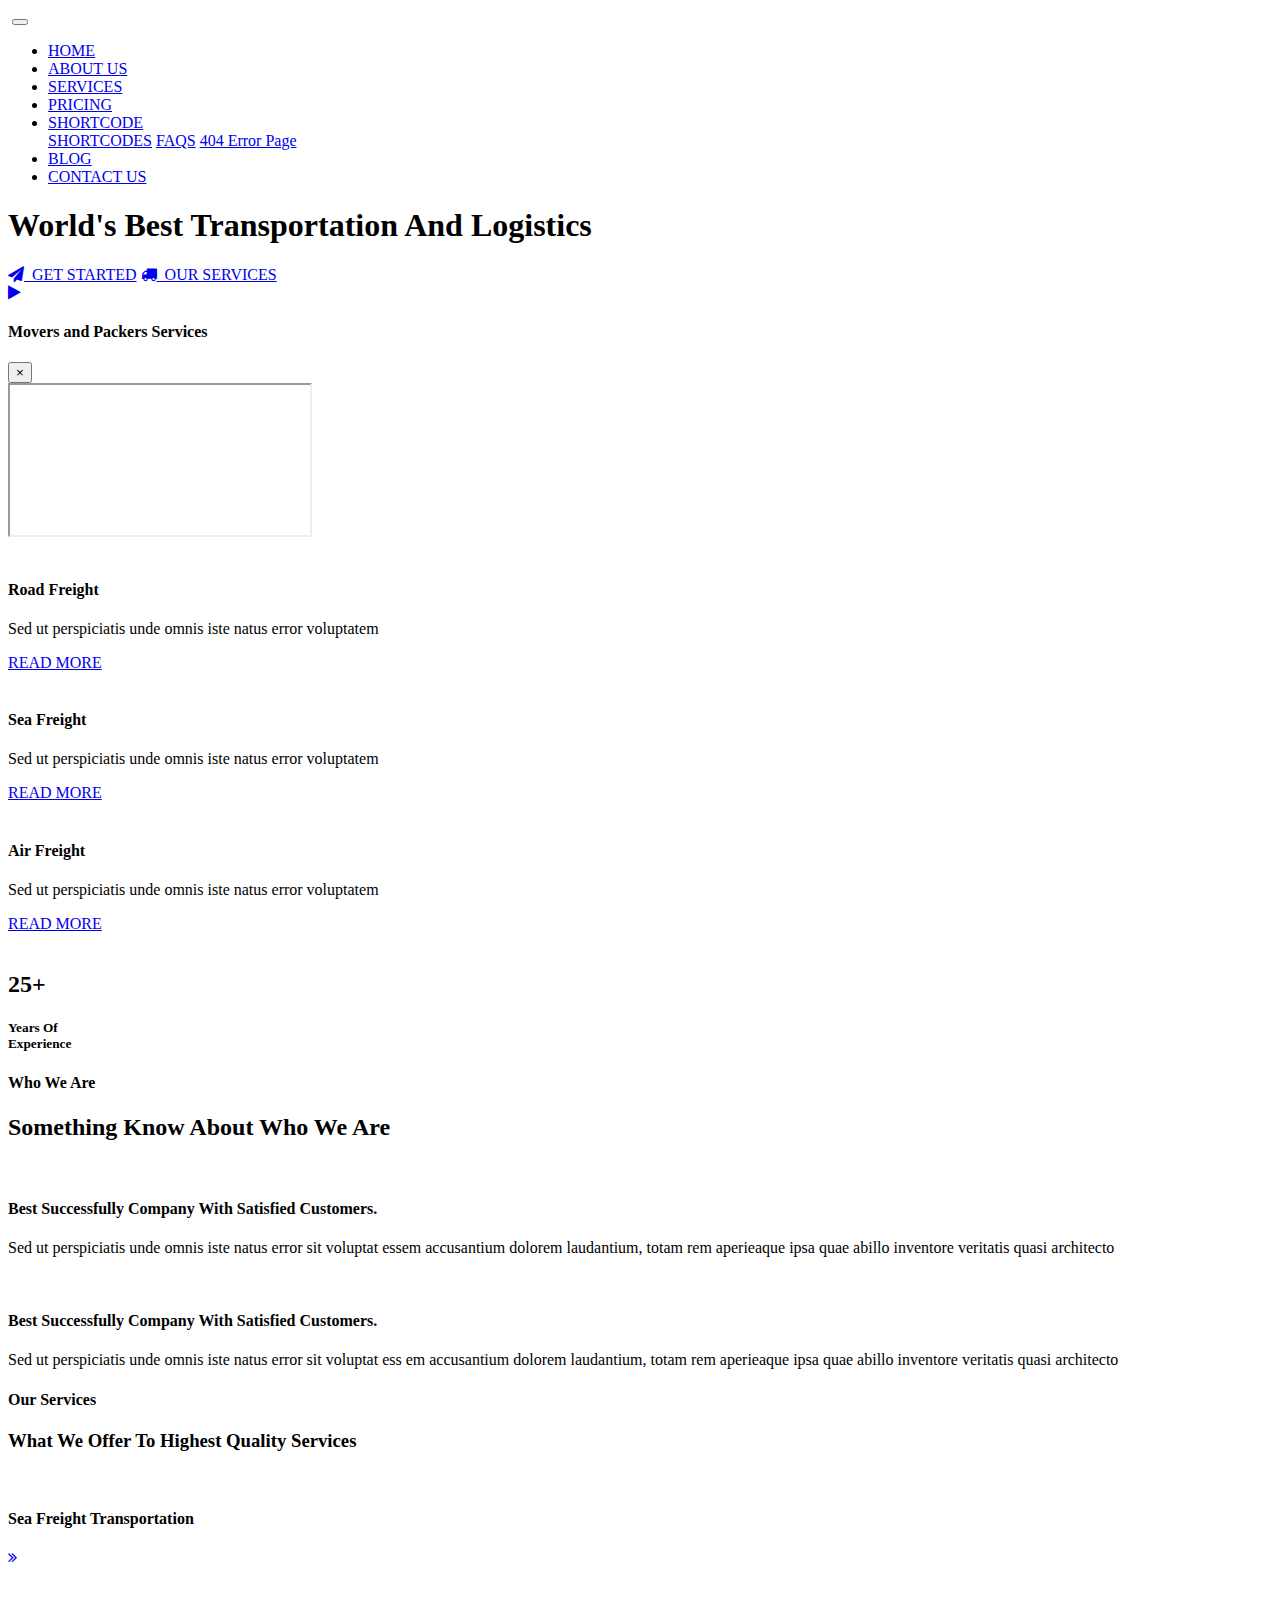
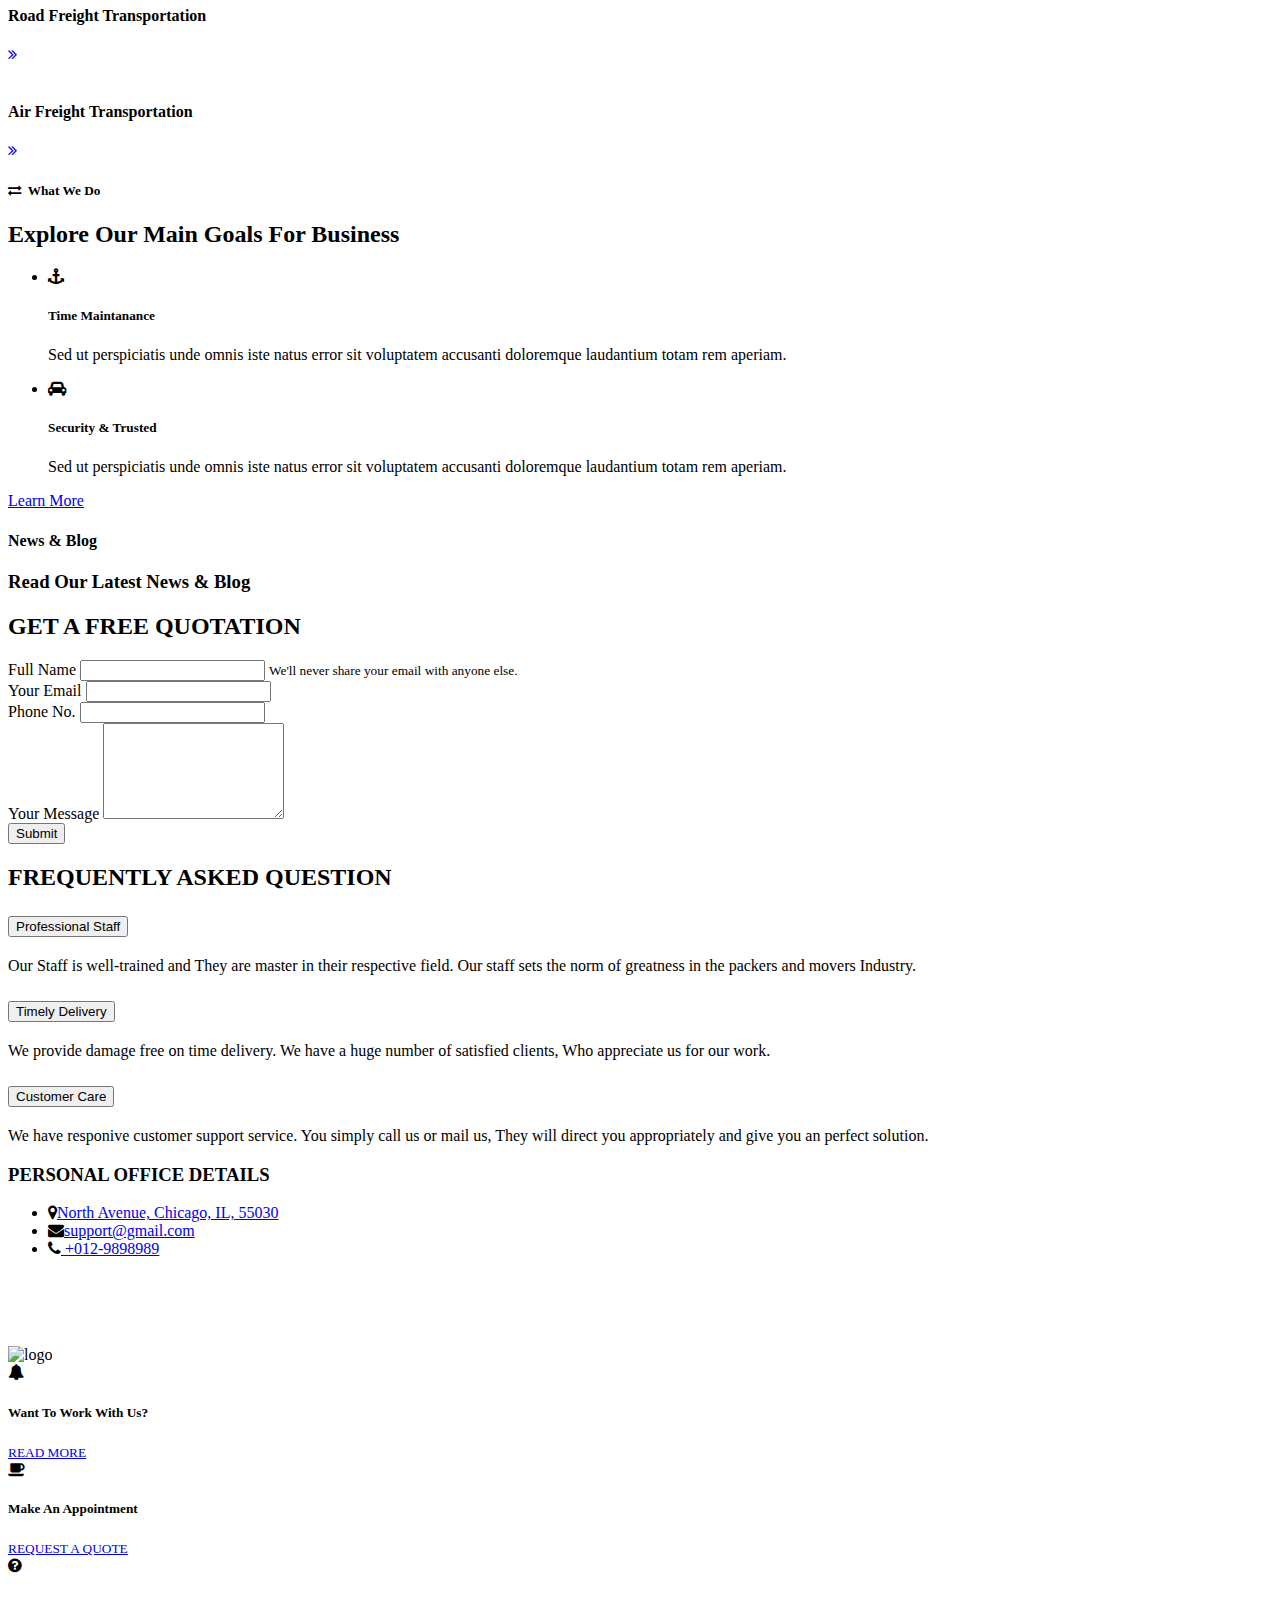
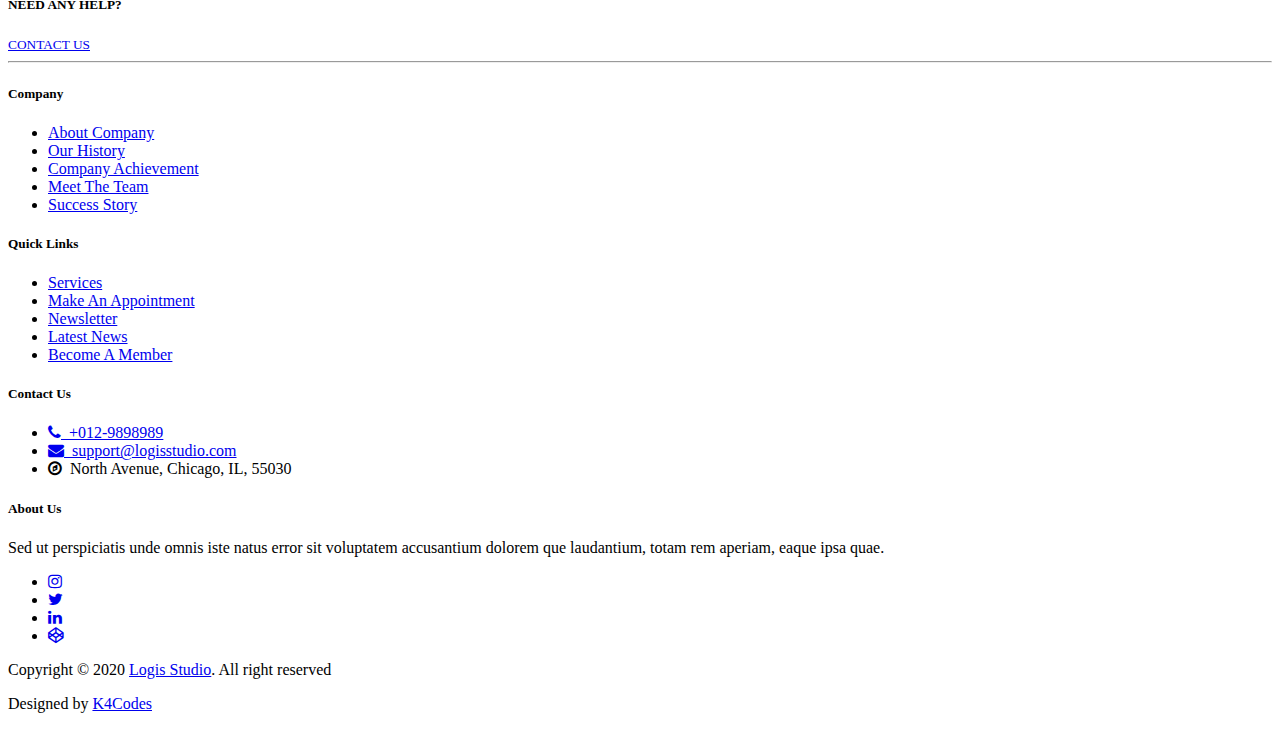
==== index.html @ fae6faa2 "Add files via upload" ====
<!DOCTYPE html>
<html lang="en">

<head>
    <meta charset="UTF-8">
    <meta name="viewport" content="width=device-width, initial-scale=1.0">
    <title>Logistics</title>
    <link rel="stylesheet" href="https://cdnjs.cloudflare.com/ajax/libs/font-awesome/4.7.0/css/font-awesome.min.css">
    <link rel="stylesheet" href="assets/css/bootstrap/bootstrap.min.css">
    <link rel="stylesheet"
        href="https://cdnjs.cloudflare.com/ajax/libs/OwlCarousel2/2.3.4/assets/owl.carousel.min.css" />
    <link rel="stylesheet" href="./assets/css/style.css">
    <link rel="stylesheet" href="./assets/css/media.css">
</head>

<body>
    <!-- header code start here -->
    <header>
        <nav class="navbar navbar-expand-lg navbar-dark pt-2 fixed-top">
            <a class="navbar-brand" href="#"><img src="./assets/images/logo-white.png" class="pt-3" alt=""></a>
            <button class="navbar-toggler collapsed" type="button" data-toggle="collapse"
                data-target="#navbarsExample04" aria-controls="navbarsExample04" aria-expanded="false"
                aria-label="Toggle navigation">
                <span class="navbar-toggler-icon"></span>
            </button>

            <div class="navbar-collapse collapse" id="navbarsExample04">
                <ul class="navbar-nav ml-auto">
                    <li class="nav-item active">
                        <a class="nav-link" href="index.html">HOME <span class="sr-only">(current)</span></a>
                    </li>
                    <li class="nav-item">
                        <a class="nav-link" href="about.html">ABOUT US</a>
                    </li>
                    <li class="nav-item">
                        <a class="nav-link" href="services.html">SERVICES</a>
                    </li>
                    <li class="nav-item">
                        <a class="nav-link" href="pricing.html">PRICING</a>
                    </li>
                    <li class="nav-item dropdown">
                        <a class="nav-link dropdown-toggle" href="#" id="dropdown04" data-toggle="dropdown"
                            aria-haspopup="true" aria-expanded="false">SHORTCODE</a>
                        <div class="dropdown-menu" aria-labelledby="dropdown04">
                            <a class="dropdown-item" href="shortcode.html">SHORTCODES</a>
                            <a class="dropdown-item" href="faqs.html">FAQS</a>
                            <a class="dropdown-item" href="404.html">404 Error Page</a>
                        </div>
                    </li>
                    <li class="nav-item">
                        <a class="nav-link" href="blog.html">BLOG</a>
                    </li>
                    <li class="nav-item">
                        <a class="nav-link" href="contact-us.html">CONTACT US</a>
                    </li>
                </ul>
                <!-- <form class="form-inline my-2 my-md-0 pr-3">
                    <input class="form-control" type="text" placeholder="Search">
                </form> -->
            </div>
        </nav>
    </header>
    <!-- header code ends here -->

    <!-- main code start here -->
    <main>
        <!-- banner section start here -->
        <section class="banner">
            <div id="overlay">
                <div class="container">
                    <div class="row">
                        <div class="col-xl-8 col-lg-8 col-md-12">
                            <h1 class="display-2">World's Best Transportation And Logistics</h1>
                            <div class="buttons">
                                <a href="#" class="get_btn f2"><i class="fa fa-paper-plane"></i>&nbsp;&nbsp;GET
                                    STARTED</a>
                                <a href="#" class="get_btn f2"><i class="fa fa-truck"></i>&nbsp;&nbsp;OUR SERVICES</a>
                            </div>
                        </div>
                        <div class="col-xl-4 col-lg-4 col-md-12">
                            <div class="video_btn">
                                <a class="popup-video play-btn-style" data-toggle="modal" data-target="#exampleModal"
                                    href="#"><i class="fa fa-play"></i>
                                </a>
                            </div>
                            <!-- Modal -->
                            <div class="modal fade" id="exampleModal" tabindex="-1" aria-labelledby="exampleModalLabel"
                                aria-hidden="true">
                                <div class="modal-dialog">
                                    <div class="modal-content">
                                        <div class="modal-header">
                                            <h4 class="modal-title ml-auto" id="exampleModalLabel">Movers and Packers
                                                Services</h4>
                                            <button type="button" class="close" data-dismiss="modal" aria-label="Close">
                                                <span aria-hidden="true">&times;</span>
                                            </button>
                                        </div>
                                        <div class="modal-body">
                                            <div class="embed-responsive embed-responsive-16by9">
                                                <iframe class="embed-responsive-item"
                                                    src="https://www.youtube.com/embed/x9pLozANvl0?rel=0"
                                                    allowfullscreen></iframe>
                                            </div>
                                        </div>
                                    </div>
                                </div>
                            </div>
                        </div>
                    </div>
                </div>
                <div class="container banner_inner">
                    <div class="row">
                        <div class="col-xl-4 col-lg-4 col-md-6">
                            <div class="custom">
                                <div class="p-3">
                                    <img src="./assets/images/001.png" alt="">
                                </div>
                                <div class="p-3">
                                    <h4 class="s_color f4">Road Freight</h4>
                                    <p class="s_color f3">Sed ut perspiciatis unde omnis iste natus error
                                        voluptatem</p>
                                    <a href="#" class="s_color">READ MORE</a>
                                </div>
                            </div>
                        </div>
                        <div class="col-xl-4 col-lg-4 col-md-6">
                            <div class="custom">
                                <div class="p-3">
                                    <img src="./assets/images/002.png" alt="">
                                </div>
                                <div class="p-3">
                                    <h4 class="s_color f4">Sea Freight</h4>
                                    <p class="s_color f3">Sed ut perspiciatis unde omnis iste natus error
                                        voluptatem</p>
                                    <a href="#" class="s_color">READ MORE</a>
                                </div>
                            </div>
                        </div>
                        <div class="col-xl-4 col-lg-4 col-md-6">
                            <div class="custom">
                                <div class="p-3">
                                    <img src="./assets/images/003.png" alt="">
                                </div>
                                <div class="p-3">
                                    <h4 class="s_color f4">Air Freight</h4>
                                    <p class="s_color f3">Sed ut perspiciatis unde omnis iste natus error
                                        voluptatem</p>
                                    <a href="#" class="s_color">READ MORE</a>
                                </div>
                            </div>
                        </div>
                    </div>
                </div>
            </div>
        </section>
        <!-- banner section ends here -->
        <!-- who are we start here -->
        <section class="about">
            <div class="container pt-5 pb-5">
                <div class="row">
                    <div class="col-xl-6 col-lg-6 col-md-12 position-relative">
                        <div class="about_one">
                            <img src="./assets/images/02.jpg" class="img-fluid rounded" alt="">
                        </div>
                        <div class="about_two">
                            <div class="d-flex">
                                <div class="p-1">
                                    <h2 class="f2 display-4">25+</h2>
                                </div>
                                <div class="p-2">
                                    <h5>Years Of <br> Experience</h5>
                                </div>
                            </div>
                        </div>
                    </div>
                    <div class="col-xl-6 col-lg-6 col-md-12">
                        <div class="about_title">
                            <h4 class="p_color">Who We Are</h4>
                            <h2 class="s_color display-4 pt-3">Something Know About Who We Are</h2>
                        </div>
                        <div class="icon_box">
                            <div class="icon_inner d-flex">
                                <div class="icon pr-3 mr-1">
                                    <img src="./assets/images/icon-01.png" alt="">
                                </div>
                                <div class="icon_text s_color">
                                    <h4>Best Successfully Company With Satisfied Customers.</h4>
                                    <p class="s_color f3">Sed ut perspiciatis unde omnis iste natus error sit
                                        voluptat
                                        essem accusantium dolorem laudantium, totam rem aperieaque ipsa quae abillo
                                        inventore veritatis quasi architecto</p>
                                </div>
                            </div>
                        </div>
                        <div class="icon_box">
                            <div class="icon_inner d-flex">
                                <div class="icon pr-3 mr-1">
                                    <img src="./assets/images/icon-02.png" alt="">
                                </div>
                                <div class="icon_text s_color">
                                    <h4>Best Successfully Company With Satisfied Customers.</h4>
                                    <p class="s_color f3">Sed ut perspiciatis unde omnis iste natus error sit
                                        voluptat
                                        ess
                                        em accusantium dolorem laudantium, totam rem aperieaque ipsa quae abillo
                                        inventore veritatis quasi architecto</p>
                                </div>
                            </div>
                        </div>
                    </div>
                </div>
            </div>
        </section>
        <!-- who are we ends here -->
        <!-- services start here -->
        <section class="service">
            <div class="container">
                <div class="row">
                    <div class="col-md-12 text-center">
                        <h4 class="p_color">Our Services</h4>
                        <h3 class="display-4 s_color">What We Offer To Highest Quality Services</h3>
                    </div>
                </div>
                <div class="row">
                    <div class="col-xl-4 col-lg-4 col-md-12">
                        <div class="services">
                            <div class="service_image">
                                <img src="assets/images/BANNERS/water-freight.jpg" class="img-fluid" alt="">
                            </div>
                            <div class="service_content">
                                <div class="service_heading position-relative">
                                    <h4>Sea Freight Transportation</h4>
                                </div>
                                <div class="service_icon">
                                    <a href="#"><i class="fa fa-angle-double-right"></i></a>
                                </div>
                            </div>
                        </div>
                    </div>
                    <div class="col-xl-4 col-lg-4 col-md-12">
                        <div class="services">
                            <div class="service_image">
                                <img src="assets/images/BANNERS/road-freight.jpg" class="img-fluid" alt="">
                            </div>
                            <div class="service_content">
                                <div class="service_heading position-relative">
                                    <h4>Road Freight Transportation</h4>
                                </div>
                                <div class="service_icon">
                                    <a href="#"><i class="fa fa-angle-double-right"></i></a>
                                </div>
                            </div>
                        </div>
                    </div>
                    <div class="col-xl-4 col-lg-4 col-md-12">
                        <div class="services">
                            <div class="service_image">
                                <img src="assets/images/BANNERS/air-freight.jpg" class="img-fluid" alt="">
                            </div>
                            <div class="service_content">
                                <div class="service_heading position-relative">
                                    <h4>Air Freight Transportation</h4>
                                </div>
                                <div class="service_icon">
                                    <a href="#"><i class="fa fa-angle-double-right"></i></a>
                                </div>
                            </div>
                        </div>
                    </div>
                </div>
            </div>
        </section>
        <!-- services ends here -->
        <!-- features start here -->
        <section class="features">
            <div class="feature_img"></div>
            <div class="container-fluid">
                <div class="row">
                    <div class="col-xl-6 offset-xl-6 col-lg-6 offset-lg-6">
                        <div class="feature_content">
                            <div class="feature_details">
                                <h5 class="f4"><i class="fa fa-exchange"></i>&nbsp;&nbsp;What We Do</h5>
                                <h2 class="display-4">Explore Our Main Goals For Business</h2>
                            </div>
                            <div class="feature_details_list">
                                <ul>
                                    <li>
                                        <div class="feature_icon_content d-flex">
                                            <div class="feature_icon">
                                                <i class="fa fa-anchor"></i>
                                            </div>
                                            <div class="feature_inner_content">
                                                <h5 class="f4">Time Maintanance</h5>
                                                <p class="f3">Sed ut perspiciatis unde omnis iste natus error sit
                                                    voluptatem accusanti doloremque laudantium totam rem aperiam.
                                                </p>
                                            </div>
                                        </div>
                                    </li>
                                    <li>
                                        <div class="feature_icon_content d-flex">
                                            <div class="feature_icon">
                                                <i class="fa fa-car"></i>
                                            </div>
                                            <div class="feature_inner_content">
                                                <h5 class="f4">Security & Trusted</h5>
                                                <p class="f3">Sed ut perspiciatis unde omnis iste natus error sit
                                                    voluptatem accusanti doloremque laudantium totam rem aperiam.
                                                </p>
                                            </div>
                                        </div>
                                    </li>
                                </ul>
                            </div>
                            <div class="feature_btn">
                                <a href="#" class="btn feature_learn f4">Learn More</a>
                            </div>
                        </div>
                    </div>
                </div>
            </div>
        </section>
        <!-- features ends here -->
        <!-- news & blog start here -->
        <section class="news">
            <div class="container pt-5 pb-5">
                <div class="row">
                    <div class="col-md-12 text-center">
                        <h4 class="p_color">News & Blog</h4>
                        <h3 class="display-4 s_color">Read Our Latest News & Blog</h3>
                    </div>
                </div>
            </div>
            <div class="container">
                <div class="row">
                    <div class="col-md-12">
                        <div id="news-slider" class="owl-carousel">
                            <div class="post-slide">
                                <div class="post-img">
                                    <img src="assets/images/BANNERS/blog-1.jpg" alt="">
                                    <a href="blog-content.html" class="over-layer"><i class="fa fa-link"></i></a>
                                </div>
                                <div class="post-content">
                                    <h3 class="post-title">
                                        <a href="blog-content.html">Lorem ipsum dolor sit amet.</a>
                                    </h3>
                                    <p class="post-description">Lorem ipsum dolor sit amet, consectetur adipisicing
                                        elit. Aperiam consectetur cumque dolorum, ex incidunt ipsa laudantium
                                        necessitatibus neque quae tempora......</p>
                                    <span class="post-date"><i class="fa fa-clock-o"></i>Jan 01, 2020</span>
                                    <a href="blog-content.html" class="read-more">read more</a>
                                </div>
                            </div>

                            <div class="post-slide">
                                <div class="post-img">
                                    <img src="assets/images/BANNERS/blogs-images.jpg" alt="">
                                    <a href="blog-content.html" class="over-layer"><i class="fa fa-link"></i></a>
                                </div>
                                <div class="post-content">
                                    <h3 class="post-title">
                                        <a href="blog-content.html">Lorem ipsum dolor sit amet.</a>
                                    </h3>
                                    <p class="post-description">Lorem ipsum dolor sit amet, consectetur adipisicing
                                        elit. Aperiam consectetur cumque dolorum, ex incidunt ipsa laudantium
                                        necessitatibus neque quae tempora......</p>
                                    <span class="post-date"><i class="fa fa-clock-o"></i>Jan 01, 2020</span>
                                    <a href="blog-content.html" class="read-more">read more</a>
                                </div>
                            </div>

                            <div class="post-slide">
                                <div class="post-img">
                                    <img src="assets/images/BANNERS/blog-3.jpg" alt="">
                                    <a href="blog-content.html" class="over-layer"><i class="fa fa-link"></i></a>
                                </div>
                                <div class="post-content">
                                    <h3 class="post-title">
                                        <a href="blog-content.html">Lorem ipsum dolor sit amet.</a>
                                    </h3>
                                    <p class="post-description">Lorem ipsum dolor sit amet, consectetur adipisicing
                                        elit. Aperiam consectetur cumque dolorum, ex incidunt ipsa laudantium
                                        necessitatibus neque quae tempora......</p>
                                    <span class="post-date"><i class="fa fa-clock-o"></i>Jan 01, 2020</span>
                                    <a href="blog-content.html" class="read-more">read more</a>
                                </div>
                            </div>

                            <div class="post-slide">
                                <div class="post-img">
                                    <img src="assets/images/BANNERS/blog-1.jpg" alt="">
                                    <a href="blog-content.html" class="over-layer"><i class="fa fa-link"></i></a>
                                </div>
                                <div class="post-content">
                                    <h3 class="post-title">
                                        <a href="blog-content.html">Lorem ipsum dolor sit amet.</a>
                                    </h3>
                                    <p class="post-description">Lorem ipsum dolor sit amet, consectetur adipisicing
                                        elit. Aperiam consectetur cumque dolorum, ex incidunt ipsa laudantium
                                        necessitatibus neque quae tempora......</p>
                                    <span class="post-date"><i class="fa fa-clock-o"></i>Jan 01, 2020</span>
                                    <a href="blog-content.html" class="read-more">read more</a>
                                </div>
                            </div>

                            <div class="post-slide">
                                <div class="post-img">
                                    <img src="assets/images/BANNERS/blogs-images.jpg" alt="">
                                    <a href="blog-content.html" class="over-layer"><i class="fa fa-link"></i></a>
                                </div>
                                <div class="post-content">
                                    <h3 class="post-title">
                                        <a href="blog-content.html">Lorem ipsum dolor sit amet.</a>
                                    </h3>
                                    <p class="post-description">Lorem ipsum dolor sit amet, consectetur adipisicing
                                        elit. Aperiam consectetur cumque dolorum, ex incidunt ipsa laudantium
                                        necessitatibus neque quae tempora......</p>
                                    <span class="post-date"><i class="fa fa-clock-o"></i>Jan 01, 2020</span>
                                    <a href="blog-content.html" class="read-more">read more</a>
                                </div>
                            </div>

                            <div class="post-slide">
                                <div class="post-img">
                                    <img src="assets/images/BANNERS/blog-3.jpg" alt="">
                                    <a href="blog-content.html" class="over-layer"><i class="fa fa-link"></i></a>
                                </div>
                                <div class="post-content">
                                    <h3 class="post-title">
                                        <a href="blog-content.html">Lorem ipsum dolor sit amet.</a>
                                    </h3>
                                    <p class="post-description">Lorem ipsum dolor sit amet, consectetur adipisicing
                                        elit. Aperiam consectetur cumque dolorum, ex incidunt ipsa laudantium
                                        necessitatibus neque quae tempora......</p>
                                    <span class="post-date"><i class="fa fa-clock-o"></i>Jan 01, 2020</span>
                                    <a href="blog-content.html" class="read-more">read more</a>
                                </div>
                            </div>
                        </div>
                    </div>
                </div>
            </div>
        </section>
        <!-- news & blog ends here -->
        <!-- form&faqs code start here -->
        <section class="form-faq bg-light">
            <div class="container">
                <div class="row">
                    <div class="col-xl-6 col-lg-6 col-md-12">
                        <h2 class="f4 s_color pb-4">GET A FREE QUOTATION</h2>
                        <div class="contact-form">
                            <form>
                                <div class="form-group">
                                    <label for="exampleInputEmail1 s_color">Full Name</label>
                                    <input type="text" class="form-control" id="exampleInputEmail1"
                                        aria-describedby="emailHelp">
                                    <small id="emailHelp" class="form-text text-muted">We'll never share your email with
                                        anyone else.</small>
                                </div>
                                <div class="form-group">
                                    <label for="exampleInputEmail1 s_color">Your Email</label>
                                    <input type="email" class="form-control" id="exampleInputEmail1"
                                        aria-describedby="emailHelp">
                                </div>
                                <div class="form-group">
                                    <label for="exampleInputPassword1">Phone No.</label>
                                    <input type="password" class="form-control" id="exampleInputPassword1">
                                </div>
                                <!-- <div class="form-group">
                                    <label for="exampleInputPassword1">Shifting From</label>
                                    <input type="password" class="form-control" id="exampleInputPassword1">
                                </div>
                                <div class="form-group">
                                    <label for="exampleInputPassword1">Shifting To</label>
                                    <input type="password" class="form-control" id="exampleInputPassword1">
                                </div> -->
                                <div class="form-group">
                                    <label for="exampleInputPassword1">Your Message</label>
                                    <textarea class="form-control" id="exampleFormControlTextarea1" rows="6"></textarea>
                                </div>
                                <button type="submit" class="btn bg_primary text-white">Submit</button>
                            </form>
                        </div>
                    </div>
                    <div class="col-xl-6 col-lg-6 col-md-12">
                        <h2 class="f4 s_color pb-4 m-faq">FREQUENTLY ASKED QUESTION</h2>
                        <div class="accordion" id="accordionExample">
                            <div class="card">
                                <div class="card-header bg_primary" id="headingOne">
                                    <h2 class="mb-0">
                                        <button class="btn btn-block text-left text-white" type="button"
                                            data-toggle="collapse" data-target="#collapseOne" aria-expanded="true"
                                            aria-controls="collapseOne">
                                            Professional Staff
                                        </button>
                                    </h2>
                                </div>

                                <div id="collapseOne" class="collapse show" aria-labelledby="headingOne"
                                    data-parent="#accordionExample">
                                    <div class="card-body">
                                        <p class="s_color f3">Our Staff is well-trained and They are master in their
                                            respective field. Our staff sets the norm of greatness in the packers and
                                            movers Industry.
                                        </p>
                                    </div>
                                </div>
                            </div>
                            <div class="card">
                                <div class="card-header bg_primary" id="headingTwo">
                                    <h2 class="mb-0">
                                        <button class="btn text-white btn-block text-left collapsed" type="button"
                                            data-toggle="collapse" data-target="#collapseTwo" aria-expanded="false"
                                            aria-controls="collapseTwo">
                                            Timely Delivery
                                        </button>
                                    </h2>
                                </div>
                                <div id="collapseTwo" class="collapse" aria-labelledby="headingTwo"
                                    data-parent="#accordionExample">
                                    <div class="card-body">
                                        <p class="s_color f3">We provide damage free on time delivery. We have a huge
                                            number of satisfied clients, Who appreciate us for our work.
                                        </p>
                                    </div>
                                </div>
                            </div>
                            <div class="card">
                                <div class="card-header bg_primary" id="headingThree">
                                    <h2 class="mb-0">
                                        <button class="btn text-white btn-block text-left collapsed" type="button"
                                            data-toggle="collapse" data-target="#collapseThree" aria-expanded="false"
                                            aria-controls="collapseThree">
                                            Customer Care
                                        </button>
                                    </h2>
                                </div>
                                <div id="collapseThree" class="collapse" aria-labelledby="headingThree"
                                    data-parent="#accordionExample">
                                    <div class="card-body">
                                        <p class="s_color f3">We have responive customer support service. You simply
                                            call
                                            us or mail us, They will direct you appropriately and give you an perfect
                                            solution.
                                        </p>
                                    </div>
                                </div>
                            </div>
                        </div>
                        <div class="contact_details">
                            <h3 class="f4 s_color">PERSONAL OFFICE DETAILS</h3>
                            <ul class="touch f3">
                                <li><span class="fa fa-map-marker"></span><a href="#" class="p_color">North Avenue,
                                        Chicago, IL, 55030</a></li>
                                <li><span class="fa fa-envelope"></span><a href="#"
                                        class="p_color">support@gmail.com</a>
                                </li>
                                <li><span class="fa fa-phone"></span><a href="#" class="p_color">
                                        +012-9898989</a></li>
                            </ul>
                        </div>
                    </div>

                </div>
            </div>
        </section>
        <!-- form&faqs code ends here -->
        <!-- sponser code start here -->
        <section class="sponser">
            <div class="container">
                <div class="row text-center m-img">
                    <div class="col-xl-3 col-lg-3 col-md-6">
                        <img src="./assets/images/sponser/client-1.png" alt="">
                    </div>
                    <div class="col-xl-3 col-lg-3 col-md-6">
                        <img src="./assets/images/sponser/client-2.png" alt="">
                    </div>
                    <div class="col-xl-3 col-lg-3 col-md-6">
                        <img src="./assets/images/sponser/client-3.png" alt="">
                    </div>
                    <div class="col-xl-3 col-lg-3 col-md-6">
                        <img src="./assets/images/sponser/client-5.png" alt="">
                    </div>
                </div>
            </div>
        </section>
        <!-- sponser code ends here -->
    </main>
    <!-- main code ends here -->

    <!-- footer code start here -->
    <footer class="pt-5">
        <div class="container">
            <div class="row text-center pt-4 pb-4">
                <div class="col-md-3">
                    <div class="logo">
                        <img src="./assets/images/logo-white.png" class="img-fluid" alt="logo">
                    </div>
                </div>
                <div class="col-md-3 text-left">
                    <div class="want_work">
                        <i class="fa fa-bell"></i>
                        <h5>Want To Work With Us?</h5>
                        <a href="#"><small>READ MORE</small></a>
                    </div>
                </div>
                <div class="col-md-3 text-left">
                    <div class="meeting">
                        <i class="fa fa-coffee"></i>
                        <h5>Make An Appointment</h5>
                        <a href="#"><small>REQUEST A QUOTE</small></a>
                    </div>
                </div>
                <div class="col-md-3 text-left">
                    <div class="request">
                        <i class="fa fa-question-circle"></i>
                        <h5>NEED ANY HELP?</h5>
                        <a href="#"><small>CONTACT US</small></a>
                    </div>
                </div>
            </div>
        </div>
        <div class="container">
            <div class="row">
                <div class="col-md-12">
                    <hr class="bg-white">
                </div>
            </div>
        </div>
        <div class="container p-5">
            <div class="row">
                <div class="col-xl-3 col-lg-3 col-md-6">
                    <div class="footer_title">
                        <h5>Company</h5>
                    </div>
                    <div class="list">
                        <ul>
                            <li><a href="about.html">About Company</a></li>
                            <li><a href="about.html">Our History</a></li>
                            <li><a href="services.html">Company Achievement</a></li>
                            <li><a href="services.html">Meet The Team</a></li>
                            <li><a href="contact-us.html">Success Story</a></li>
                        </ul>
                    </div>
                </div>
                <div class="col-xl-3 col-lg-3 col-md-6">
                    <div class="footer_title">
                        <h5>Quick Links</h5>
                    </div>
                    <div class="list">
                        <ul>
                            <li><a href="services.html">Services</a></li>
                            <li><a href="contact-us.html">Make An Appointment</a></li>
                            <li><a href="contact-us.html">Newsletter</a></li>
                            <li><a href="blog.html">Latest News</a></li>
                            <li><a href="contact-us.html">Become A Member</a></li>
                        </ul>
                    </div>
                </div>
                <div class="col-xl-3 col-lg-3 col-md-6">
                    <div class="footer_title">
                        <h5>Contact Us</h5>
                    </div>
                    <div class="list">
                        <ul>
                            <li><a href="tel:+012-9898989"><i class="fa fa-phone"></i>&nbsp;&nbsp;+012-9898989</a></li>
                            <li><a href="mailto:support@logisstudio.com"><i
                                        class="fa fa-envelope"></i>&nbsp;&nbsp;support@logisstudio.com</a></li>
                            <li><i class="fa fa-compass"></i>&nbsp;&nbsp;North Avenue,
                                Chicago, IL, 55030</li>
                        </ul>
                    </div>
                </div>
                <div class="col-xl-3 col-lg-3 col-md-6">
                    <div class="footer_title">
                        <h5>About Us</h5>
                    </div>
                    <div class="list">
                        <p>Sed ut perspiciatis unde omnis iste natus error sit voluptatem accusantium dolorem que
                            laudantium, totam rem aperiam, eaque ipsa quae.</p>
                    </div>
                    <div class="social-container">
                        <ul class="social-icons">
                            <li><a href="#"><i class="fa fa-instagram"></i></a></li>
                            <li><a href="#"><i class="fa fa-twitter"></i></a></li>
                            <li><a href="#"><i class="fa fa-linkedin"></i></a></li>
                            <li><a href="#"><i class="fa fa-codepen"></i></a></li>
                        </ul>
                    </div>
                </div>
            </div>
        </div>
        <div class="container pt-2 bg_primary">
            <div class="row">
                <div class="col-md-12 text-center">
                    <div class="copyright">
                        <p>Copyright &copy; 2020 <a href="#">Logis Studio</a>. All right reserved</p>
                        <p class="pl-3">Designed by <a href="https://k4codes.com/">K4Codes</a></p>
                    </div>
                </div>
            </div>
        </div>
    </footer>
    <!-- footer code start here -->

    <!-- custom javascript code here -->
    <script src="assets/js/bootstrap/bootstrap.min.js"></script>
    <script src="assets/js/bootstrap/jquery-3.0.0.min.js"></script>
    <script src="assets/js/bootstrap/popper.min.js"></script>
    <script src="assets/js/bootstrap/bootstrap.bundle.js"></script>
    <script src="https://cdnjs.cloudflare.com/ajax/libs/OwlCarousel2/2.3.4/owl.carousel.min.js"></script>
    <script src="assets/js/app.js"></script>
</body>

</html>
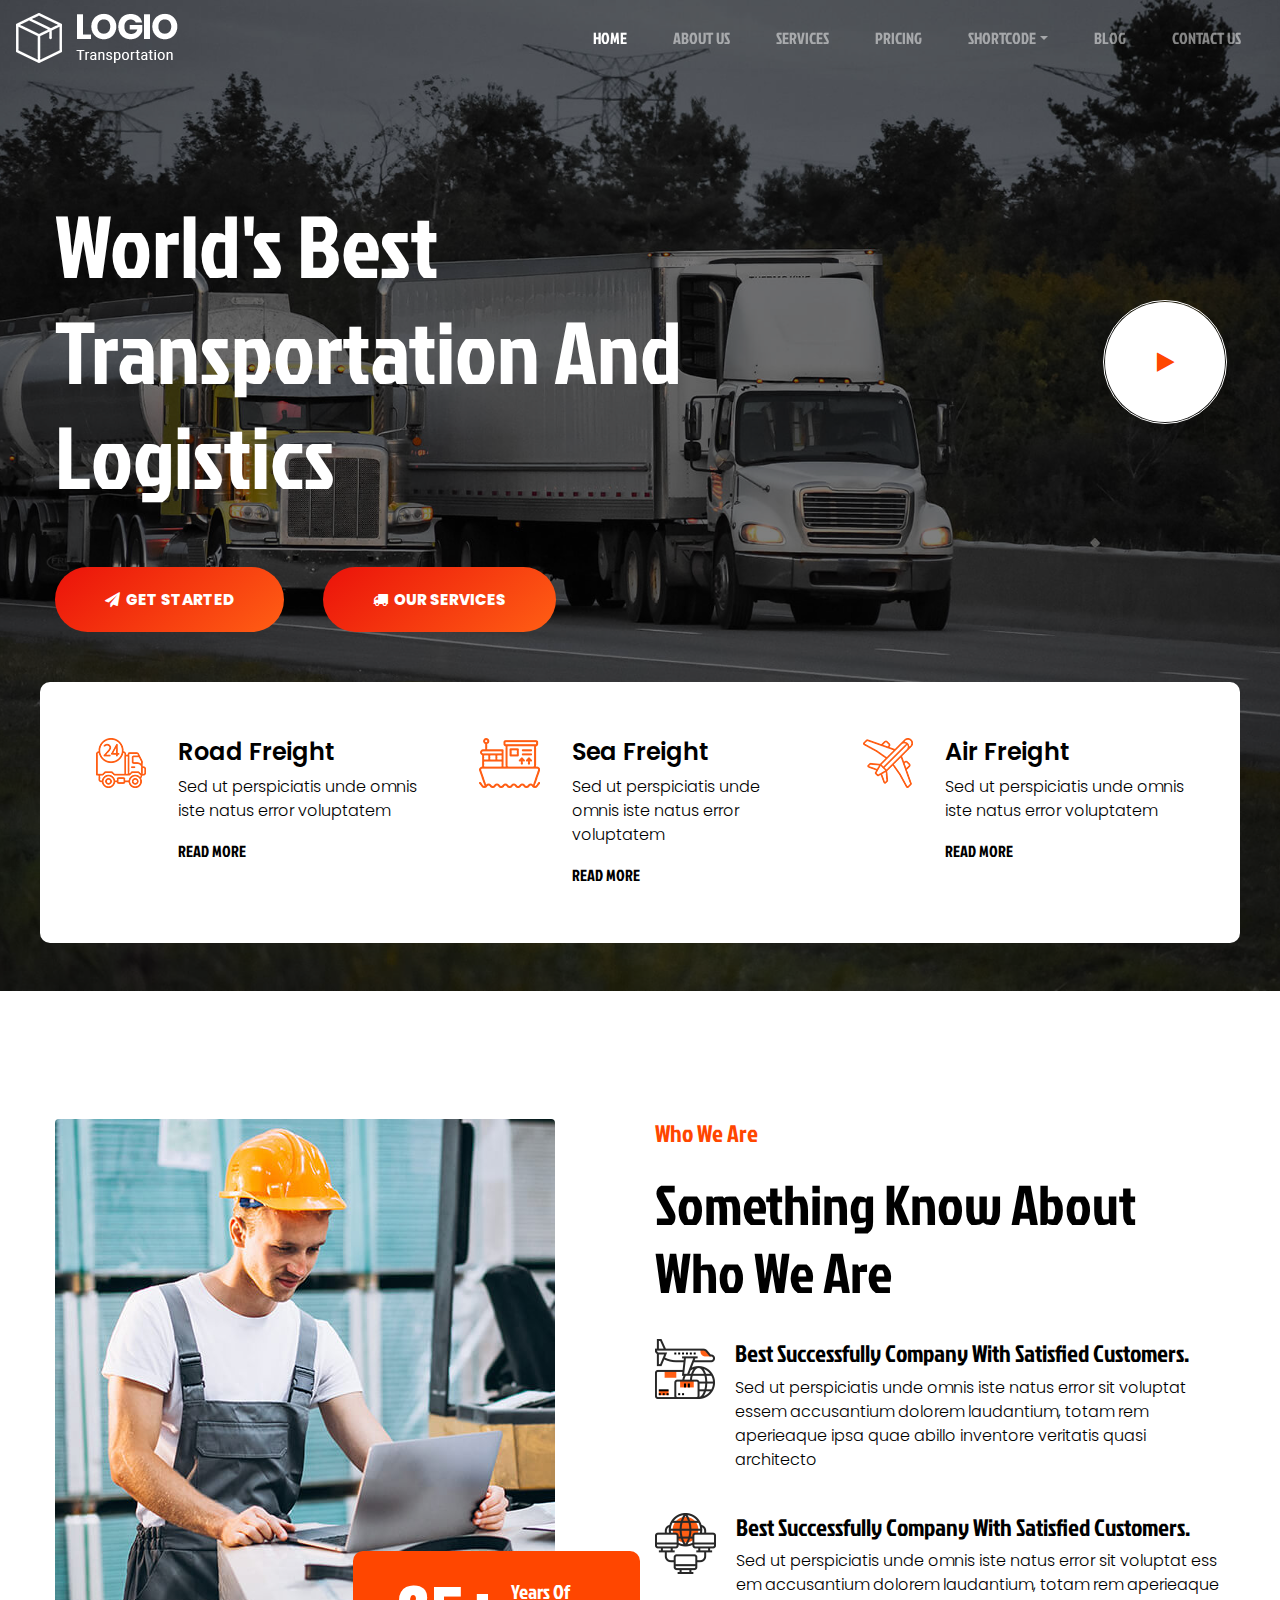
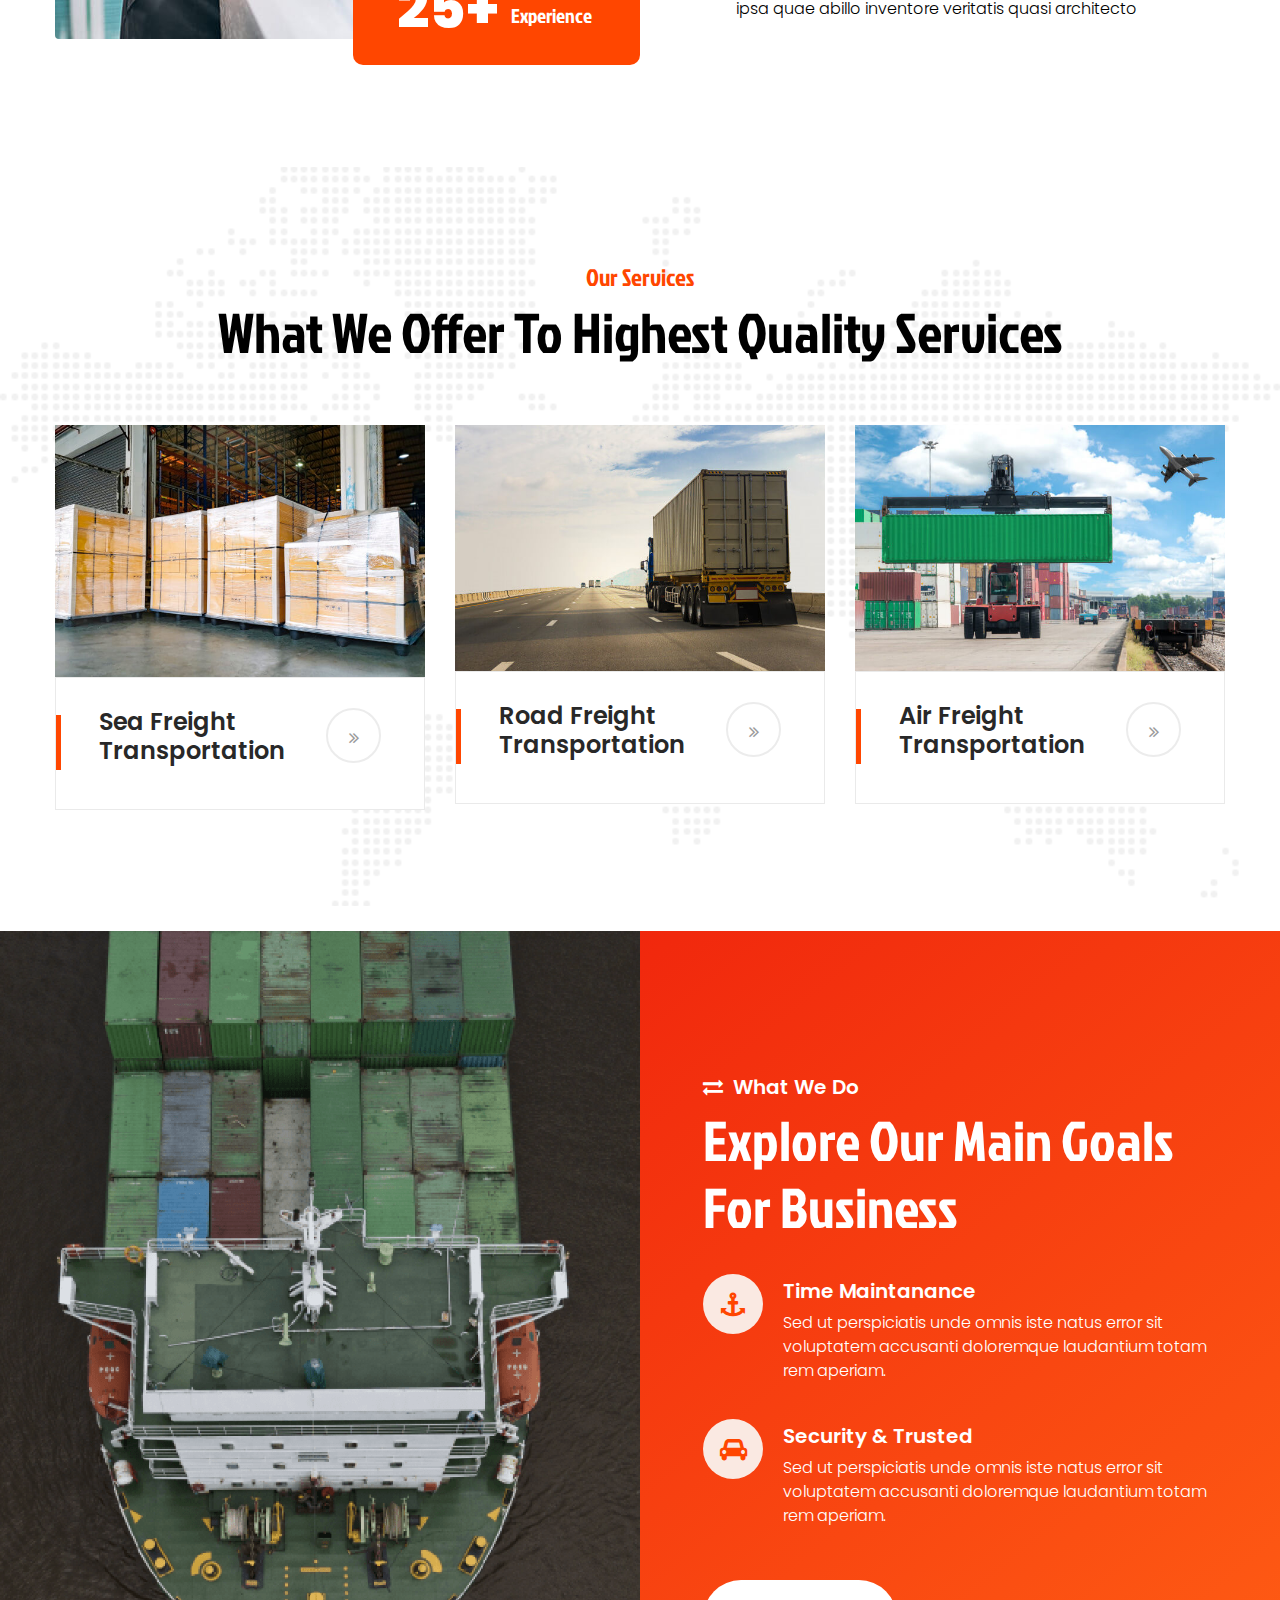
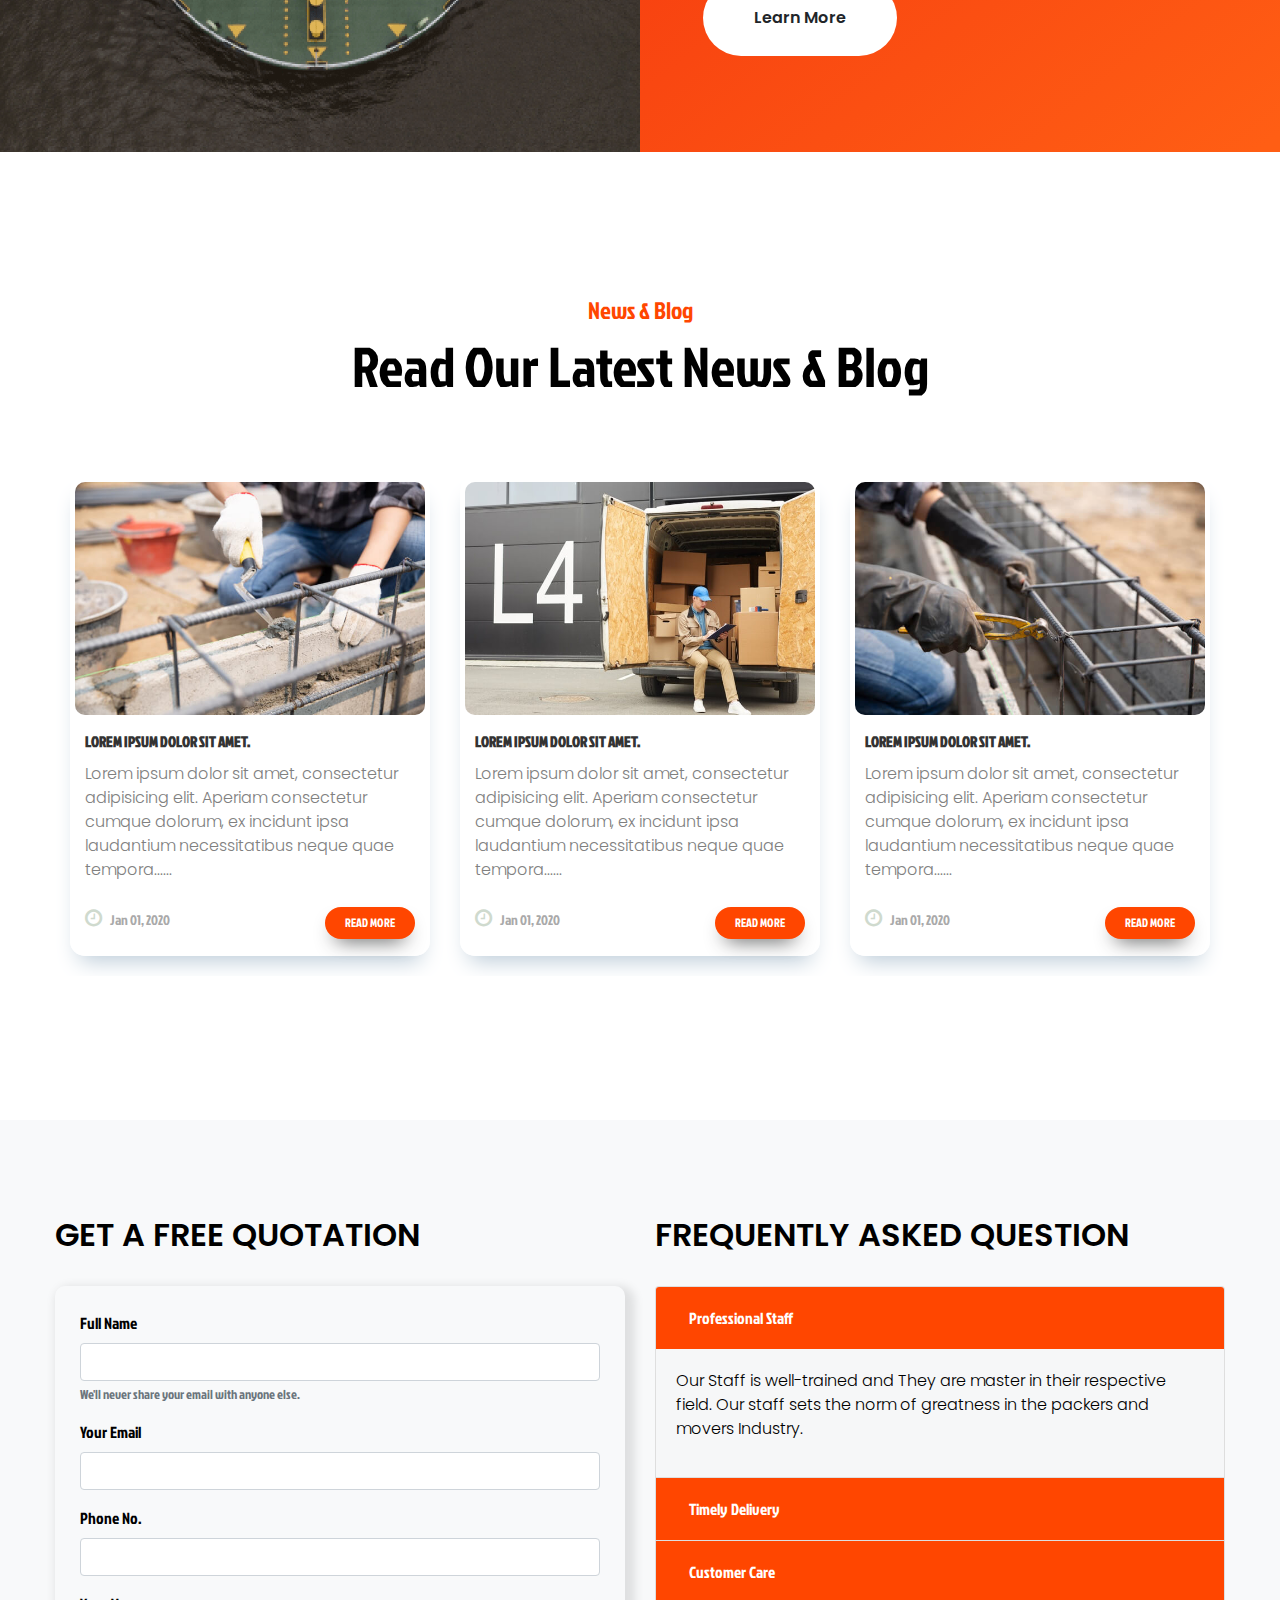
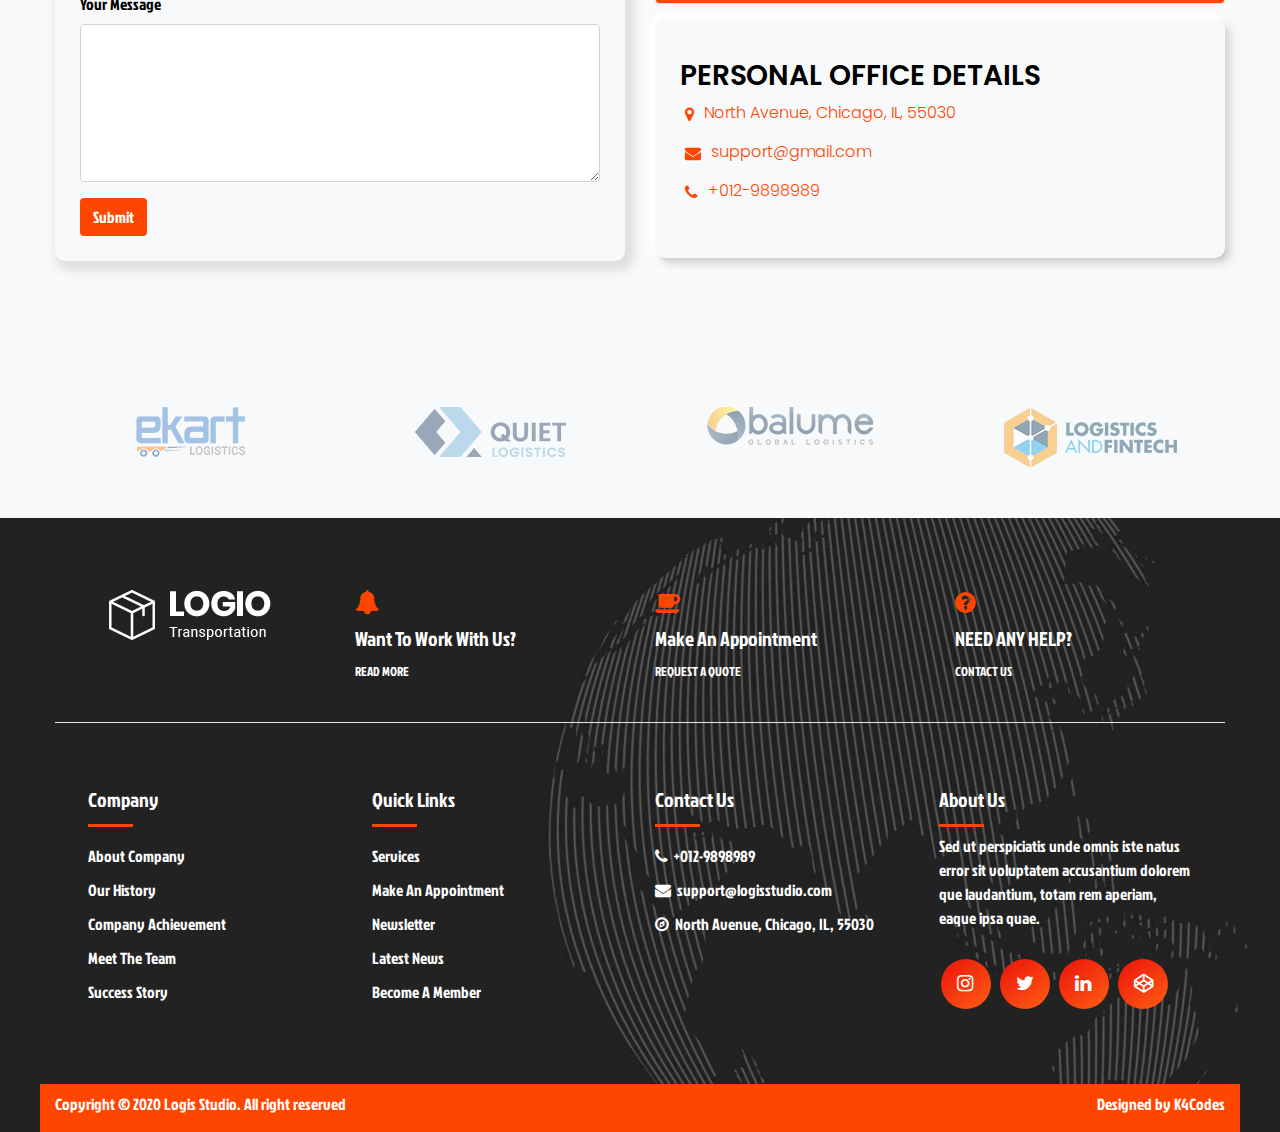
==== commit 3c11a273: "Add files via upload" ====
--- a/index.html
+++ b/index.html
@@ -17,7 +17,8 @@
     <!-- header code start here -->
     <header>
         <nav class="navbar navbar-expand-lg navbar-dark pt-2 fixed-top">
-            <a class="navbar-brand" href="#"><img src="./assets/images/logo-white.png" class="pt-3" alt=""></a>
+            <a class="navbar-brand" href="index.html"><img src="./assets/images/logo-white.png" class="logo-img"
+                    alt="logo"></a>
             <button class="navbar-toggler collapsed" type="button" data-toggle="collapse"
                 data-target="#navbarsExample04" aria-controls="navbarsExample04" aria-expanded="false"
                 aria-label="Toggle navigation">
@@ -594,7 +595,7 @@
             <div class="row text-center pt-4 pb-4">
                 <div class="col-md-3">
                     <div class="logo">
-                        <img src="./assets/images/logo-white.png" class="img-fluid" alt="logo">
+                        <img src="./assets/images/logo-white.png" class="logo-img" alt="logo">
                     </div>
                 </div>
                 <div class="col-md-3 text-left">
--- a/assets/css/style.css
+++ b/assets/css/style.css
@@ -0,0 +1,955 @@
+@font-face {
+  font-family: "regular";
+  src: url(../fonts/JockeyOne-Regular.ttf);
+}
+
+@font-face {
+  font-family: "bold";
+  src: url(../fonts/Poppins-ExtraBold.ttf);
+}
+
+@font-face {
+  font-family: "medium";
+  src: url(../fonts/Poppins-Light.ttf);
+}
+
+@font-face {
+  font-family: "semi";
+  src: url(../fonts/Poppins-SemiBold.ttf);
+}
+
+* {
+  margin: 0;
+  padding: 0;
+  -webkit-box-sizing: border-box;
+  box-sizing: border-box;
+}
+
+html, body {
+  overflow-x: hidden;
+  scroll-behavior: smooth;
+}
+
+body {
+  color: #ffffff;
+  font-family: "regular";
+  background: #ffffff;
+  margin: 0;
+  padding: 0;
+}
+
+a {
+  color: #ffffff;
+}
+
+a:hover {
+  color: #ff4600;
+}
+
+.p_color {
+  color: #ff4600 !important;
+}
+
+.s_color {
+  color: #000000 !important;
+}
+
+.bg_image {
+  background-image: -webkit-linear-gradient(-51deg, #eb120a 0%, #ff5e14 99%);
+}
+
+.f1 {
+  font-family: "regular";
+}
+
+.f2 {
+  font-family: "bold";
+}
+
+.f3 {
+  font-family: "medium";
+}
+
+.f4 {
+  font-family: "semi";
+}
+
+.bg_primary {
+  background: #ff4600;
+}
+
+.container {
+  max-width: 1200px;
+}
+
+.nav-item {
+  padding: 0px 15px;
+}
+
+.header {
+  background: #282828;
+  color: #ffffff;
+  -webkit-box-shadow: 0px 2px 10px #0000006e;
+          box-shadow: 0px 2px 10px #0000006e;
+}
+
+.banner {
+  background: url(../images/BANNERS/BANNER-1.jpg);
+  background-position: center;
+  background-repeat: no-repeat;
+  background-size: cover;
+}
+
+.video_btn {
+  margin-top: 110px;
+  text-align: right;
+}
+
+.video_btn a {
+  font-size: 22px;
+  color: #ff4600;
+  background: #ffffff;
+  height: 120px;
+  display: inline-block;
+  width: 120px;
+  line-height: 120px;
+  text-align: center;
+  border-radius: 50%;
+  -webkit-transition: 0.3s;
+  transition: 0.3s;
+  position: relative;
+}
+
+.video_btn a::before {
+  content: "";
+  display: inline-block;
+  position: absolute;
+  top: -2px;
+  left: -2px;
+  bottom: -2px;
+  right: -2px;
+  border-radius: inherit;
+  border: 1px solid #fff;
+  -webkit-animation: btnIconRipple 2s cubic-bezier(0.23, 1, 0.32, 1) both infinite;
+          animation: btnIconRipple 2s cubic-bezier(0.23, 1, 0.32, 1) both infinite;
+  -webkit-transition: 0.3s;
+  transition: 0.3s;
+}
+
+@-webkit-keyframes btnIconRipple {
+  0% {
+    border-width: 4px;
+    -webkit-transform: scale(1);
+    transform: scale(1);
+  }
+  80% {
+    border-width: 1px;
+    -webkit-transform: scale(1.35);
+    transform: scale(1.35);
+  }
+  100% {
+    opacity: 0;
+  }
+}
+
+.buttons {
+  display: -webkit-box;
+  display: -ms-flexbox;
+  display: flex;
+  -webkit-box-pack: justify;
+      -ms-flex-pack: justify;
+          justify-content: space-between;
+  width: 65%;
+  padding-top: 50px;
+}
+
+.get_btn {
+  color: #ffffff;
+  display: inline-block;
+  font-size: 15px;
+  font-weight: 700;
+  line-height: 1;
+  padding: 25px 50px;
+  position: relative;
+  text-transform: uppercase;
+  -webkit-transition: 0.3s;
+  transition: 0.3s;
+  background-image: -webkit-linear-gradient(-51deg, #eb120a 0%, #ff5e14 99%);
+  border-radius: 50px;
+  border: none;
+  transition: 0.3s;
+}
+
+.get_btn:hover {
+  background: #ffffff;
+  text-decoration: none;
+}
+
+.custom {
+  display: -webkit-box;
+  display: -ms-flexbox;
+  display: flex;
+  -webkit-box-pack: justify;
+      -ms-flex-pack: justify;
+          justify-content: space-between;
+}
+
+.banner_inner {
+  background: #ffffff;
+  padding: 40px;
+  border-radius: 10px;
+  margin-top: 50px;
+}
+
+.modal-content {
+  background: #ff4600;
+}
+
+.modal-dialog {
+  max-width: 650px;
+}
+
+#overlay {
+  padding: 12em 0 3em;
+  width: 100%;
+  height: 100%;
+  top: 0;
+  left: 0;
+  right: 0;
+  bottom: 0;
+  background-color: rgba(0, 0, 0, 0.5);
+  z-index: 2;
+  cursor: pointer;
+}
+
+.about {
+  padding: 5em 0;
+}
+
+.about_two {
+  background: #ff4600;
+  position: absolute;
+  right: 0;
+  bottom: -5%;
+  padding: 20px 40px 10px;
+  border-radius: 10px;
+}
+
+.icon_box {
+  padding-top: 25px;
+}
+
+.service {
+  padding: 6rem 0;
+  background: url(../images/map-dots.png);
+  background-position: center;
+  background-size: cover;
+  background-repeat: no-repeat;
+}
+
+.service_image {
+  overflow: hidden;
+}
+
+.services {
+  padding-top: 50px;
+}
+
+.services:hover .service_image img {
+  -webkit-transform: scale(1.1);
+          transform: scale(1.1);
+  -webkit-transition: 0.3s;
+  transition: 0.3s;
+  cursor: pointer;
+}
+
+.services:hover .service_content {
+  background-image: -webkit-linear-gradient(-51deg, #eb120a 0%, #ff5e14 99%);
+  -webkit-transition: 0.4s;
+  transition: 0.4s;
+}
+
+.services:hover .service_heading {
+  color: #ffffff;
+  -webkit-transition: 0.4s;
+  transition: 0.4s;
+}
+
+.services:hover .service_icon i {
+  color: #ffffff;
+  -webkit-transition: 0.4s;
+  transition: 0.4s;
+}
+
+.services:hover .service_heading::before {
+  background: #ffffff;
+  -webkit-transition: 0.4s;
+  transition: 0.4s;
+}
+
+.service_content {
+  padding: 30px 43px 35px;
+  color: #282828;
+  background: #ffffff;
+  border: 1px solid #eaeaea;
+  display: -webkit-box;
+  display: -ms-flexbox;
+  display: flex;
+  font-family: "semi";
+  -webkit-box-pack: justify;
+      -ms-flex-pack: justify;
+          justify-content: space-between;
+}
+
+.service_icon a {
+  height: 55px;
+  width: 55px;
+  border: 2px solid #ececec;
+  line-height: 55px;
+  font-size: 18px;
+  color: #9b9b9b;
+  display: inline-block;
+  -webkit-transition: 0.3s;
+  transition: 0.3s;
+  border-radius: 50%;
+  text-align: center;
+}
+
+.service_heading::before {
+  content: "";
+  position: absolute;
+  height: 55px;
+  width: 5px;
+  background: #ff4600;
+  left: -43px;
+  top: 7px;
+  -webkit-transition: 0.3s;
+  transition: 0.3s;
+}
+
+.news {
+  padding: 6rem 0;
+}
+
+.post-slide {
+  background: #fff;
+  margin: 20px 15px 20px;
+  border-radius: 15px;
+  padding-top: 1px;
+  -webkit-box-shadow: 0px 14px 22px -9px #bbcbd8;
+          box-shadow: 0px 14px 22px -9px #bbcbd8;
+}
+
+.post-slide .post-img {
+  position: relative;
+  overflow: hidden;
+  border-radius: 10px;
+  margin: 5px;
+}
+
+.post-slide .post-img img {
+  width: 100%;
+  height: auto;
+  -webkit-transform: scale(1, 1);
+          transform: scale(1, 1);
+  -webkit-transition: -webkit-transform 0.2s linear;
+  transition: -webkit-transform 0.2s linear;
+  transition: transform 0.2s linear;
+  transition: transform 0.2s linear, -webkit-transform 0.2s linear;
+}
+
+.post-slide:hover .post-img img {
+  -webkit-transform: scale(1.1, 1.1);
+          transform: scale(1.1, 1.1);
+}
+
+.post-slide .over-layer {
+  width: 100%;
+  height: 100%;
+  position: absolute;
+  top: 0;
+  left: 0;
+  opacity: 0;
+  background: linear-gradient(-45deg, rgba(255, 70, 0, 0.75) 0%, rgba(0, 0, 0, 0.28) 100%);
+  -webkit-transition: all 0.50s linear;
+  transition: all 0.50s linear;
+}
+
+.post-slide:hover .over-layer {
+  opacity: 1;
+  text-decoration: none;
+}
+
+.post-slide .over-layer i {
+  position: relative;
+  top: 45%;
+  text-align: center;
+  display: block;
+  color: #fff;
+  font-size: 25px;
+}
+
+.post-slide .post-content {
+  background: #fff;
+  padding: 2px 20px 40px;
+  border-radius: 15px;
+}
+
+.post-slide .post-title a {
+  font-size: 15px;
+  font-weight: bold;
+  color: #333;
+  display: inline-block;
+  text-transform: uppercase;
+  -webkit-transition: all 0.3s ease 0s;
+  transition: all 0.3s ease 0s;
+}
+
+.post-slide .post-title a:hover {
+  text-decoration: none;
+  color: #ff4600;
+}
+
+.post-slide .post-description {
+  line-height: 24px;
+  font-family: "medium";
+  color: #808080;
+  margin-bottom: 25px;
+}
+
+.post-slide .post-date {
+  color: #a9a9a9;
+  font-size: 14px;
+}
+
+.post-slide .post-date i {
+  font-size: 20px;
+  margin-right: 8px;
+  color: #CFDACE;
+}
+
+.post-slide .read-more {
+  padding: 7px 20px;
+  float: right;
+  font-size: 12px;
+  background: #ff4600;
+  color: #ffffff;
+  -webkit-box-shadow: 0px 10px 20px -10px #1376c5;
+  box-shadow: 0px 10px 20px -10px #262728;
+  border-radius: 25px;
+  text-transform: uppercase;
+}
+
+.post-slide .read-more:hover {
+  background: #282828;
+  text-decoration: none;
+  color: #fff;
+}
+
+.owl-controls .owl-buttons {
+  text-align: center;
+  margin-top: 20px;
+}
+
+.owl-controls .owl-buttons .owl-prev {
+  background: #fff;
+  position: absolute;
+  top: -13%;
+  left: 15px;
+  padding: 0 18px 0 15px;
+  border-radius: 50px;
+  -webkit-box-shadow: 3px 14px 25px -10px #92b4d0;
+          box-shadow: 3px 14px 25px -10px #92b4d0;
+  -webkit-transition: background 0.5s ease 0s;
+  transition: background 0.5s ease 0s;
+}
+
+.owl-controls .owl-buttons .owl-next {
+  background: #fff;
+  position: absolute;
+  top: -13%;
+  right: 15px;
+  padding: 0 15px 0 18px;
+  border-radius: 50px;
+  -webkit-box-shadow: -3px 14px 25px -10px #92b4d0;
+          box-shadow: -3px 14px 25px -10px #92b4d0;
+  -webkit-transition: background 0.5s ease 0s;
+  transition: background 0.5s ease 0s;
+}
+
+.owl-controls .owl-buttons .owl-prev:after,
+.owl-controls .owl-buttons .owl-next:after {
+  content: "\f104";
+  font-family: FontAwesome;
+  color: #333;
+  font-size: 30px;
+}
+
+.owl-controls .owl-buttons .owl-next:after {
+  content: "\f105";
+}
+
+.features {
+  padding: 6em 0px;
+  margin-top: 25px;
+}
+
+.features {
+  background-image: -webkit-linear-gradient(-51deg, #eb120a 0%, #ff5e14 99%);
+  position: relative;
+}
+
+.feature_img {
+  background: url(../images/BANNERS/our-goals.png);
+  background-size: cover;
+  height: 100%;
+  left: 0;
+  position: absolute;
+  top: 0;
+  background-position: center;
+  width: 50%;
+}
+
+.feature_content {
+  padding: 3em 3em 0 3em;
+}
+
+.feature_details_list ul li {
+  list-style-type: none;
+  padding-bottom: 20px;
+}
+
+.feature_details_list {
+  padding-top: 25px;
+}
+
+.feature_details_list ul li i {
+  font-size: 24px;
+  color: #ff4600;
+  line-height: 60px;
+  width: 60px;
+  background: #fae9e2;
+  text-align: center;
+  border-radius: 50%;
+  line-height: 60px;
+  -webkit-transition: 0.3s;
+  transition: 0.3s;
+}
+
+.feature_inner_content {
+  padding-left: 20px;
+  padding-top: 5px;
+}
+
+.feature_learn {
+  padding: 25px 50px;
+  background: white;
+  border-radius: 50px;
+}
+
+.form-faq {
+  padding: 6rem 0px;
+}
+
+label {
+  color: #000000;
+}
+
+.contact-form {
+  padding: 25px;
+  -webkit-box-shadow: 5px 5px 10px 5px #0000001a;
+          box-shadow: 5px 5px 10px 5px #0000001a;
+  border-radius: 10px;
+}
+
+.touch {
+  list-style-type: none;
+  margin: 5px !important;
+  color: #ff4600;
+}
+
+.touch li {
+  display: -webkit-box;
+  display: -ms-flexbox;
+  display: flex;
+  margin-bottom: 15px;
+}
+
+.touch li span {
+  padding-right: 10px;
+  padding-top: 5px;
+}
+
+.contact_details {
+  -webkit-box-shadow: -3px -3px 6px 2px #ffffff, 5px 5px 8px 0px rgba(0, 0, 0, 0.17), 1px 2px 2px 0px rgba(0, 0, 0, 0.1);
+          box-shadow: -3px -3px 6px 2px #ffffff, 5px 5px 8px 0px rgba(0, 0, 0, 0.17), 1px 2px 2px 0px rgba(0, 0, 0, 0.1);
+  padding: 40px 25px;
+  margin-top: 15px;
+  border-radius: 10px;
+}
+
+.card-body {
+  background: #f6f7f8;
+}
+
+.sponser {
+  padding: 50px 0px;
+  background: #f8f9fa;
+}
+
+footer {
+  background: url(../images/globus.jpg);
+  background-size: cover;
+  background-position: center;
+}
+
+.want_work i {
+  color: #ff4600;
+  font-size: x-large;
+  padding-bottom: 12px;
+}
+
+.meeting i {
+  color: #ff4600;
+  font-size: x-large;
+  padding-bottom: 12px;
+}
+
+.request i {
+  color: #ff4600;
+  font-size: x-large;
+  padding-bottom: 12px;
+}
+
+.footer_title h5::after {
+  height: 3px;
+  width: 45px;
+  background: #ff4600;
+  content: "";
+  position: absolute;
+  left: 15px;
+  top: 15%;
+  bottom: auto;
+  -webkit-transition: 0.3s;
+  transition: 0.3s;
+}
+
+footer .list {
+  padding-top: 15px;
+}
+
+footer .list ul {
+  list-style-type: none;
+}
+
+footer .list li {
+  padding-top: 10px;
+}
+
+footer .footer_icons i {
+  padding: 15px;
+  margin-left: 15px;
+}
+
+footer .copyright {
+  display: -webkit-box;
+  display: -ms-flexbox;
+  display: flex;
+  -webkit-box-pack: justify;
+      -ms-flex-pack: justify;
+          justify-content: space-between;
+}
+
+.social-container {
+  padding-top: 10px;
+}
+
+.social-icons {
+  padding: 0;
+  list-style: none;
+}
+
+.social-icons li {
+  display: inline-block;
+  margin: 0.15em;
+  position: relative;
+  font-size: 1.2em;
+}
+
+.social-icons i {
+  color: #fff;
+  position: absolute;
+  top: 15px;
+  left: 16px;
+  -webkit-transition: all 265ms ease-out;
+  transition: all 265ms ease-out;
+}
+
+.social-icons a {
+  display: inline-block;
+}
+
+.social-icons a:before {
+  transform: scale(1);
+  -ms-transform: scale(1);
+  -webkit-transform: scale(1);
+  content: " ";
+  width: 50px;
+  height: 50px;
+  border-radius: 100%;
+  display: block;
+  background-image: -webkit-linear-gradient(-51deg, #eb120a 0%, #ff5e14 99%);
+  -webkit-transition: all 265ms ease-out;
+  transition: all 265ms ease-out;
+}
+
+.social-icons a:hover:before {
+  -webkit-transform: scale(0);
+          transform: scale(0);
+  -webkit-transition: all 265ms ease-in;
+  transition: all 265ms ease-in;
+}
+
+.social-icons a:hover i {
+  transform: scale(2.2);
+  -ms-transform: scale(2.2);
+  -webkit-transform: scale(2.2);
+  background-image: -webkit-linear-gradient(-51deg, #eb120a 0%, #ff5e14 99%);
+  -webkit-background-clip: text;
+  -webkit-text-fill-color: transparent;
+  -webkit-transition: all 265ms ease-in;
+  transition: all 265ms ease-in;
+}
+
+.breadcrumb {
+  background: url(../images/BANNERS/breadcrumb.png);
+  background-position: center;
+  background-size: cover;
+  background-repeat: no-repeat;
+  padding: 0;
+  margin: 0;
+}
+
+.breadcrumb_list {
+  display: -webkit-inline-box;
+  display: -ms-inline-flexbox;
+  display: inline-flex;
+}
+
+.breadcrumb_list li {
+  list-style-type: none;
+  padding: 10px 15px;
+  font-size: x-large;
+}
+
+.breadcrumb_list li a {
+  color: #ff4600;
+  text-decoration: none;
+}
+
+.about_trust {
+  padding: 4em 0;
+}
+
+.about_content {
+  padding: 2em 0;
+}
+
+.about_trust .card-body {
+  background: #ffffff;
+}
+
+.about_trust .card-body i {
+  font-size: x-large;
+  padding-right: 10px;
+}
+
+.about_feature_img {
+  background: url(../images/BANNERS/our-goals.png);
+  background-size: cover;
+  height: 100%;
+  left: auto;
+  background-position: center;
+  right: 0;
+  position: absolute;
+  top: 0;
+  width: 50%;
+}
+
+.about_progress {
+  padding-top: 25px;
+}
+
+.progress {
+  background: rgba(255, 255, 255, 0.1);
+  -webkit-box-pack: start;
+      -ms-flex-pack: start;
+          justify-content: flex-start;
+  border-radius: 100px;
+  -webkit-box-align: center;
+      -ms-flex-align: center;
+          align-items: center;
+  position: relative;
+  padding: 0 5px;
+  display: -webkit-box;
+  display: -ms-flexbox;
+  display: flex;
+  height: 30px;
+  width: 100%;
+}
+
+.progress-value {
+  -webkit-animation: load 3s normal forwards;
+          animation: load 3s normal forwards;
+  -webkit-box-shadow: 0 10px 40px -10px #fff;
+          box-shadow: 0 10px 40px -10px #fff;
+  border-radius: 100px;
+  background: #fff;
+  height: 20px;
+  width: 0;
+}
+
+@-webkit-keyframes load {
+  0% {
+    width: 0;
+  }
+  100% {
+    width: 70%;
+  }
+}
+
+@keyframes load {
+  0% {
+    width: 0;
+  }
+  100% {
+    width: 70%;
+  }
+}
+
+.comment {
+  padding: 2em 0 5em;
+  margin-bottom: 15px;
+}
+
+.testimonial {
+  padding: 3em 3em;
+  background: #ffffff;
+  position: relative;
+}
+
+.testimonial_bg {
+  background: url(../images/testimonial-bg.jpg);
+  background-size: cover;
+  background-position: center;
+  background-repeat: no-repeat;
+  padding: 6em 0 8em;
+}
+
+.testimonial_icon {
+  background-image: -webkit-linear-gradient(-51deg, #eb120a 0%, #ff5e14 99%);
+  width: -webkit-fit-content;
+  width: -moz-fit-content;
+  width: fit-content;
+  padding: 15px 20px;
+  top: -15%;
+  border-radius: 50%;
+  font-size: larger;
+  position: absolute;
+}
+
+.testimonial_text {
+  color: #282828;
+  font-family: "semi";
+}
+
+.testimonial_img {
+  padding-right: 15px;
+}
+
+.testimonial_user {
+  color: #ff4600;
+  font-family: "semi";
+}
+
+.service_product {
+  padding: 5em 0 8em;
+}
+
+.services_our_service {
+  padding: 5em 0 8em;
+  background: #f4f4f4;
+}
+
+.service_section {
+  color: #282828;
+  background: #ffffff;
+  padding: 50px 35px;
+  border-radius: 10px;
+  -webkit-box-shadow: 0 0 10px 1px #d8d4d4;
+          box-shadow: 0 0 10px 1px #d8d4d4;
+  margin-top: 25px;
+}
+
+.contact_form {
+  background: url(/assets/images/form_bg.jpg);
+  background-position: center;
+  background-size: cover;
+  background-repeat: no-repeat;
+  padding: 5em;
+  color: #ffffff;
+  border-top: 4px solid #ff4600;
+  border-radius: 10px;
+  margin-top: -5%;
+  margin-bottom: 5%;
+}
+
+.contact_form label {
+  color: #ffffff;
+}
+
+.entry_content {
+  padding: 5em 0;
+}
+
+.faqs_content {
+  padding: 3em 0;
+}
+
+.pricing-entry {
+  padding: 5em 0;
+}
+
+.pricing_table {
+  background: url(../images/pricing.jpg);
+  background-position: center;
+  background-size: cover;
+  background-repeat: no-repeat;
+  padding: 5em 0;
+}
+
+.box-shadow {
+  background: #f6f7f8;
+}
+
+.card-img-right {
+  border-radius: 10%;
+  padding: 10px;
+  -webkit-box-shadow: -9px 11px 2px 0px #dfefff;
+          box-shadow: -9px 11px 2px 0px #dfefff;
+}
+
+.blog-news {
+  border: 2px solid #c3e0f9;
+  padding: 5px 10px;
+  border-radius: 0.4rem;
+  margin-bottom: 5px;
+}
+
+.blog-content-form {
+  background: #e3e3e3;
+  padding: 15px;
+  margin-bottom: 15px;
+  border-radius: 10px;
+}
+/*# sourceMappingURL=style.css.map */--- a/assets/css/media.css
+++ b/assets/css/media.css
@@ -0,0 +1,74 @@
+@media only screen and (max-width: 1280px) {
+  .post-slide .post-content {
+    padding: 0px 15px 25px 15px;
+  }
+}
+
+@media (min-width: 320px) and (max-width: 992px) {
+  .about_two {
+    bottom: -15%;
+  }
+  .about_title {
+    padding-top: 25%;
+  }
+  header nav {
+    background: #282828;
+  }
+  .display-2 {
+    font-size: 3.5rem;
+  }
+  .get_btn {
+    margin: 5px 15px;
+    font-size: 13px;
+    padding: 10px 40px;
+  }
+  .video_btn {
+    text-align: center;
+  }
+  .banner_inner {
+    padding: 15px;
+  }
+  .feature_img {
+    background-size: cover;
+    height: 400px;
+    position: relative;
+    width: 100%;
+  }
+  .features {
+    padding: 0;
+  }
+  .feature_content {
+    padding: 3em 3em 3em 3em;
+  }
+  .m-faq {
+    padding-top: 2em;
+  }
+  .m-img div img {
+    padding-bottom: 25px;
+  }
+  footer .p-5 {
+    padding: 1rem !important;
+  }
+  .breadcrumb_list li {
+    font-size: 20px;
+  }
+  .about_feature_img {
+    background-size: cover;
+    height: 400px;
+    position: relative;
+    width: 100%;
+  }
+  .testimonial {
+    margin-bottom: 4em;
+  }
+  .testimonial_icon {
+    top: -10%;
+  }
+  .display-1 {
+    font-size: 4rem;
+  }
+  .contact_form {
+    padding: 2em;
+  }
+}
+/*# sourceMappingURL=media.css.map */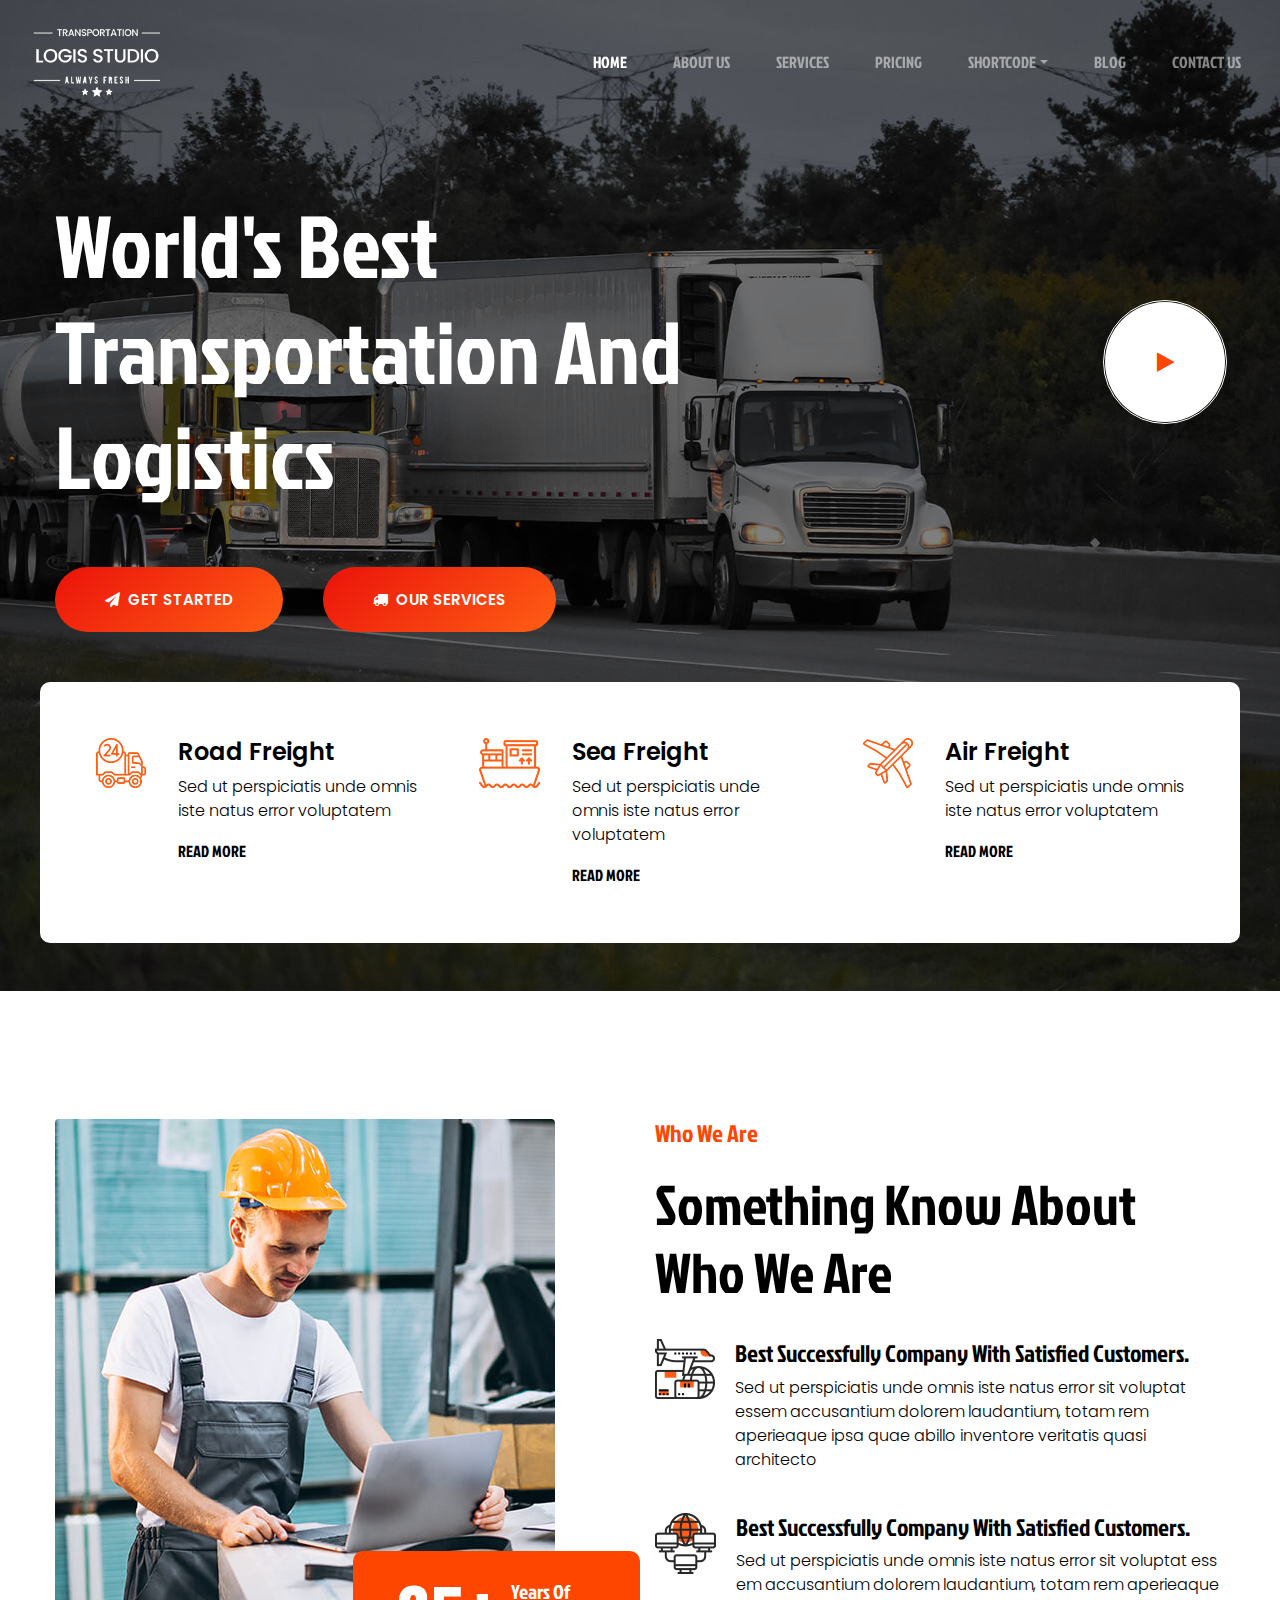
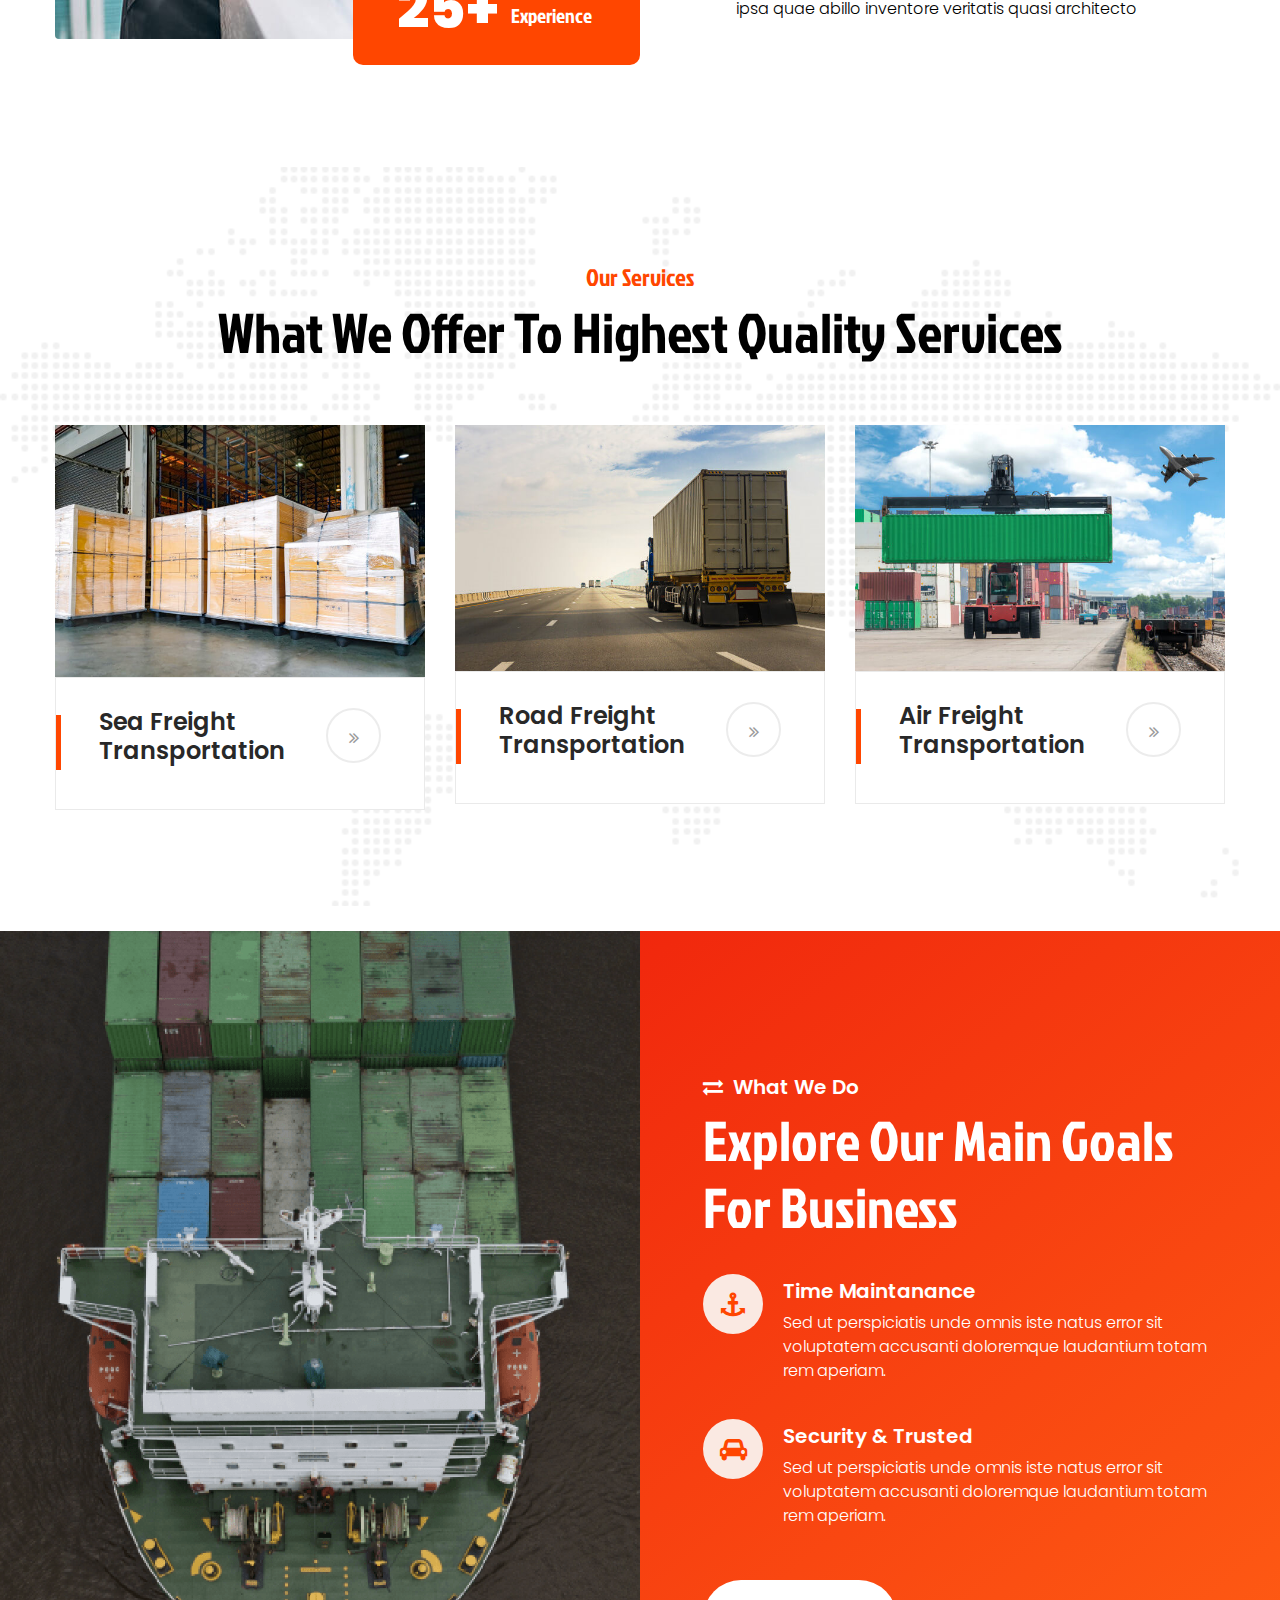
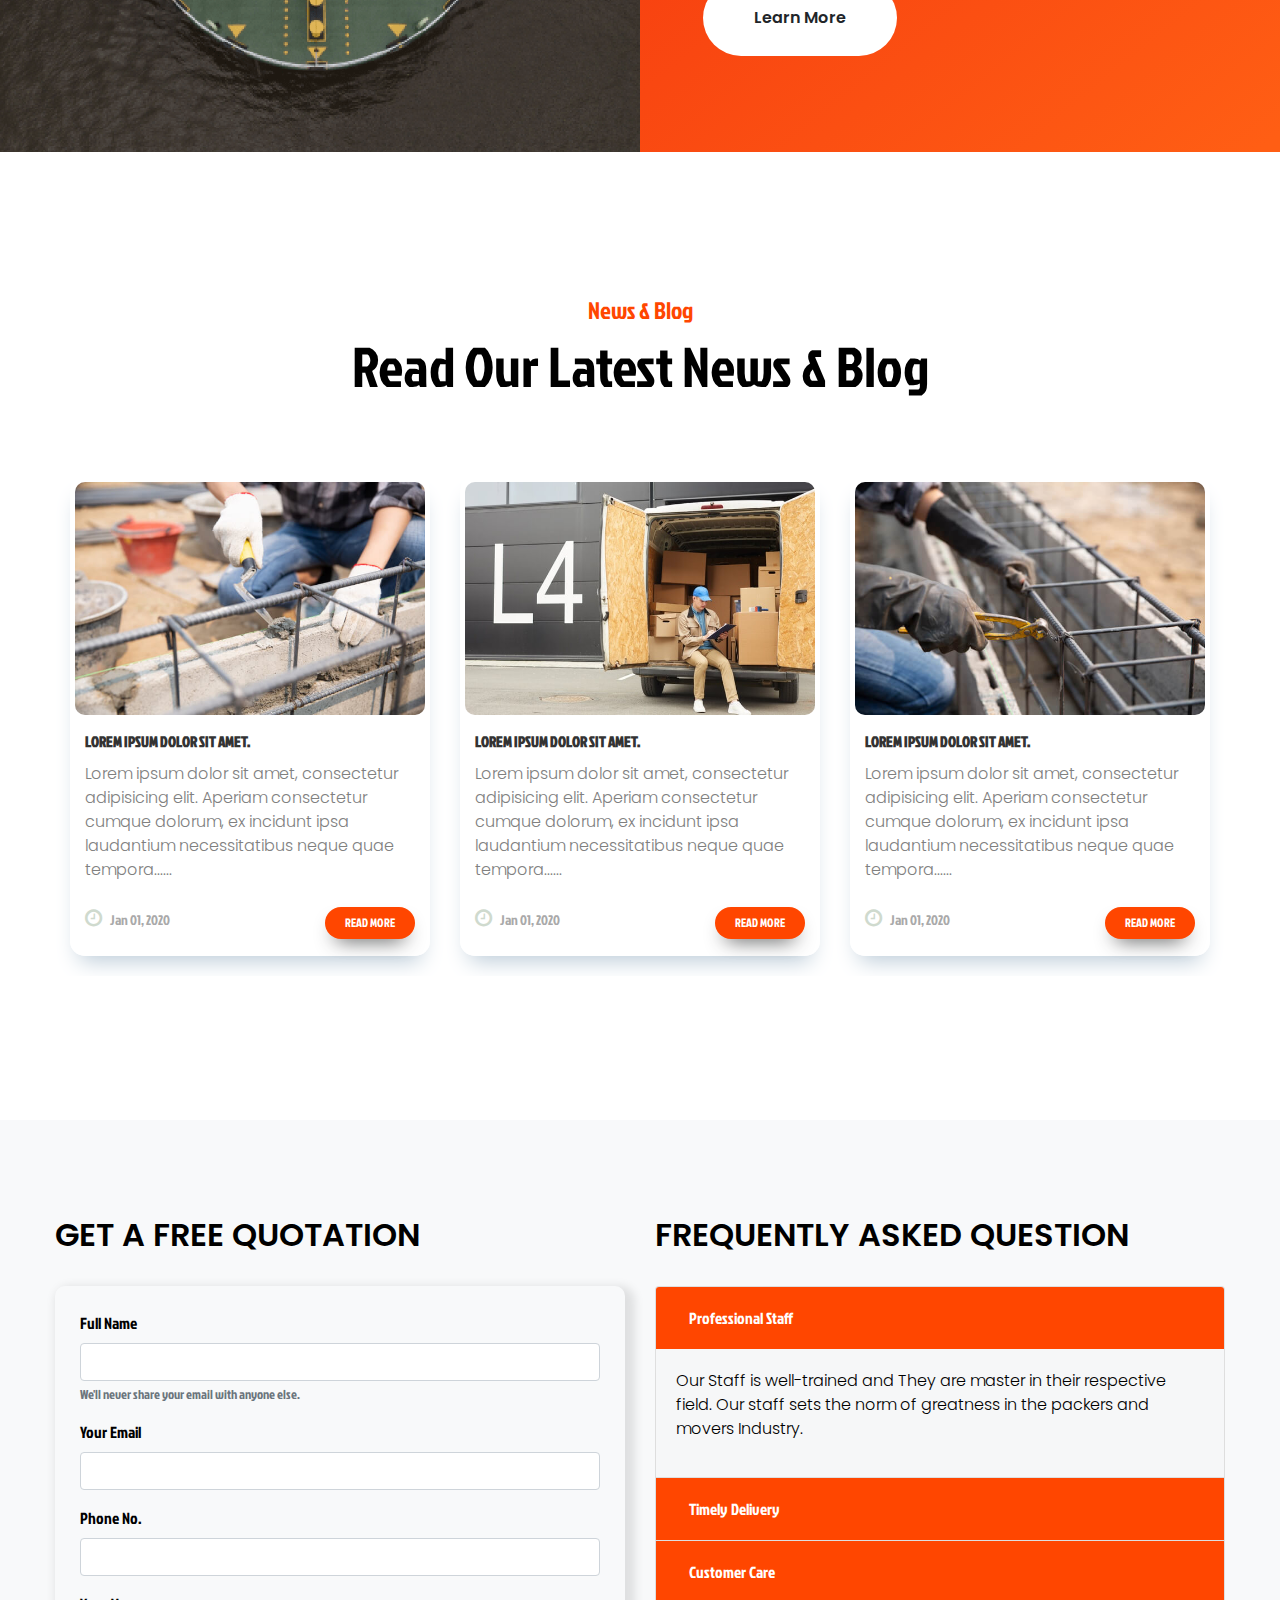
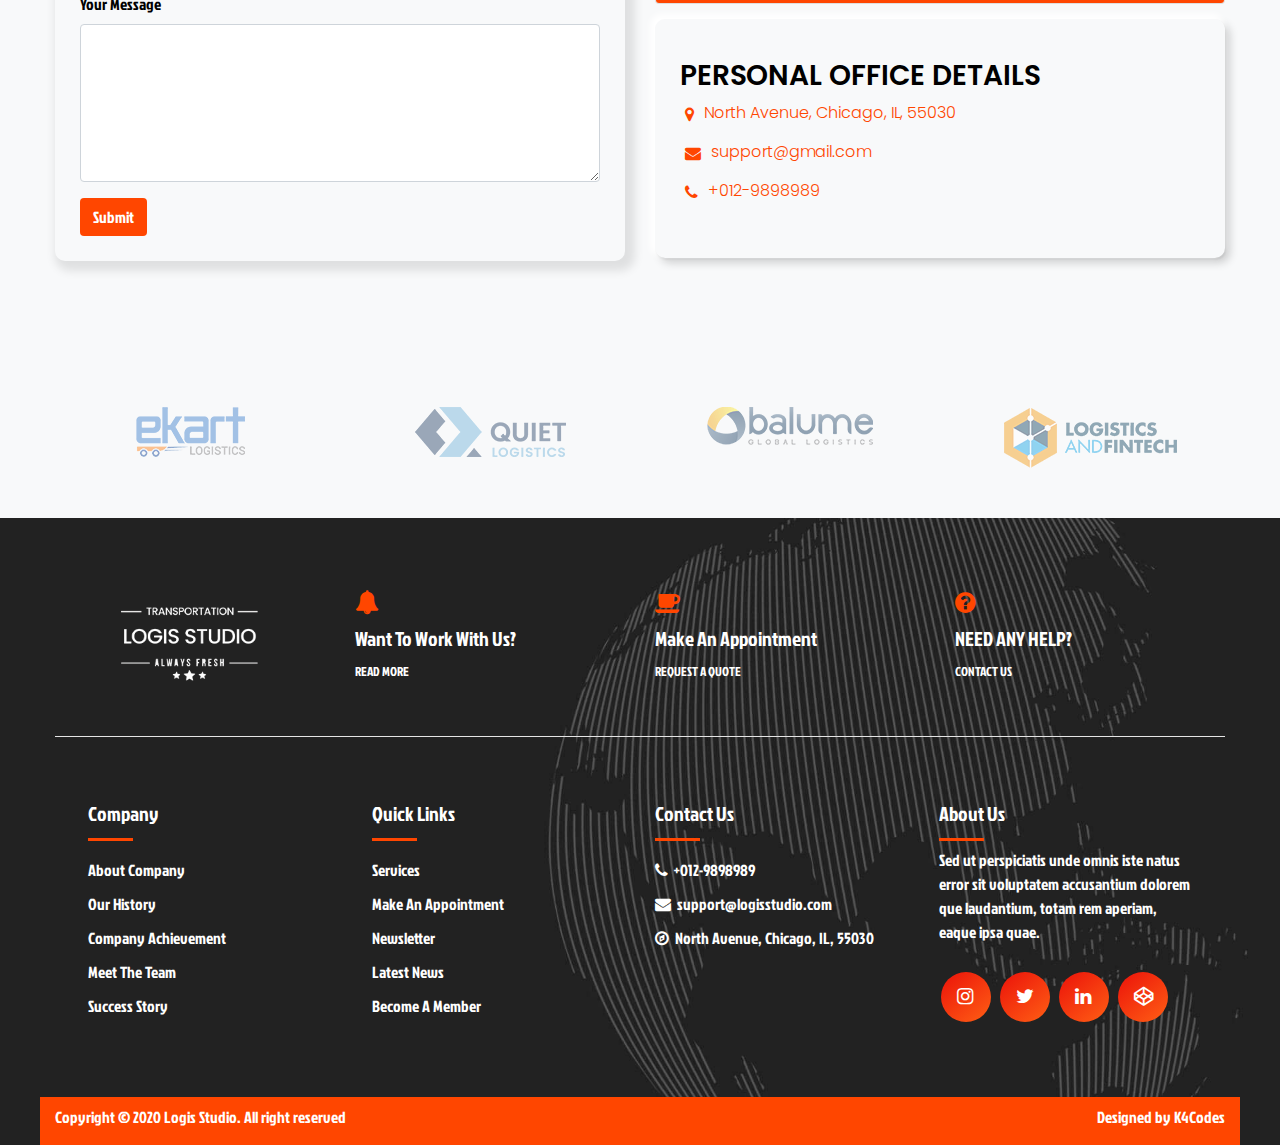
==== commit e756d06f: "Add files via upload" ====
--- a/index.html
+++ b/index.html
@@ -70,12 +70,12 @@
             <div id="overlay">
                 <div class="container">
                     <div class="row">
-                        <div class="col-xl-8 col-lg-8 col-md-12">
+                        <div class="col-xl-8 col-lg-8 col-md-12 m-center">
                             <h1 class="display-2">World's Best Transportation And Logistics</h1>
                             <div class="buttons">
-                                <a href="#" class="get_btn f2"><i class="fa fa-paper-plane"></i>&nbsp;&nbsp;GET
+                                <a href="#" class="get_btn f4"><i class="fa fa-paper-plane"></i>&nbsp;&nbsp;GET
                                     STARTED</a>
-                                <a href="#" class="get_btn f2"><i class="fa fa-truck"></i>&nbsp;&nbsp;OUR SERVICES</a>
+                                <a href="#" class="get_btn f4"><i class="fa fa-truck"></i>&nbsp;&nbsp;OUR SERVICES</a>
                             </div>
                         </div>
                         <div class="col-xl-4 col-lg-4 col-md-12">
--- a/assets/css/style.css
+++ b/assets/css/style.css
@@ -91,6 +91,10 @@
   color: #ffffff;
   -webkit-box-shadow: 0px 2px 10px #0000006e;
           box-shadow: 0px 2px 10px #0000006e;
+}
+
+.logo-img {
+  width: 65%;
 }
 
 .banner {
@@ -603,37 +607,6 @@
   background-position: center;
 }
 
-.want_work i {
-  color: #ff4600;
-  font-size: x-large;
-  padding-bottom: 12px;
-}
-
-.meeting i {
-  color: #ff4600;
-  font-size: x-large;
-  padding-bottom: 12px;
-}
-
-.request i {
-  color: #ff4600;
-  font-size: x-large;
-  padding-bottom: 12px;
-}
-
-.footer_title h5::after {
-  height: 3px;
-  width: 45px;
-  background: #ff4600;
-  content: "";
-  position: absolute;
-  left: 15px;
-  top: 15%;
-  bottom: auto;
-  -webkit-transition: 0.3s;
-  transition: 0.3s;
-}
-
 footer .list {
   padding-top: 15px;
 }
@@ -658,6 +631,37 @@
   -webkit-box-pack: justify;
       -ms-flex-pack: justify;
           justify-content: space-between;
+}
+
+.want_work i {
+  color: #ff4600;
+  font-size: x-large;
+  padding-bottom: 12px;
+}
+
+.meeting i {
+  color: #ff4600;
+  font-size: x-large;
+  padding-bottom: 12px;
+}
+
+.request i {
+  color: #ff4600;
+  font-size: x-large;
+  padding-bottom: 12px;
+}
+
+.footer_title h5::after {
+  height: 3px;
+  width: 45px;
+  background: #ff4600;
+  content: "";
+  position: absolute;
+  left: 15px;
+  top: 15%;
+  bottom: auto;
+  -webkit-transition: 0.3s;
+  transition: 0.3s;
 }
 
 .social-container {
--- a/assets/css/media.css
+++ b/assets/css/media.css
@@ -5,6 +5,9 @@
 }
 
 @media (min-width: 320px) and (max-width: 992px) {
+  .logo-img {
+    width: 40%;
+  }
   .about_two {
     bottom: -15%;
   }
@@ -49,6 +52,18 @@
   footer .p-5 {
     padding: 1rem !important;
   }
+  .feature_btn {
+    text-align: center;
+  }
+  .feature_btn .feature_learn {
+    padding: 15px 30px;
+  }
+  .m-center {
+    text-align: center;
+  }
+  .buttons {
+    width: 100%;
+  }
   .breadcrumb_list li {
     font-size: 20px;
   }
@@ -64,6 +79,9 @@
   .testimonial_icon {
     top: -10%;
   }
+  .testimonial_bg {
+    padding: 6em 0 2em;
+  }
   .display-1 {
     font-size: 4rem;
   }
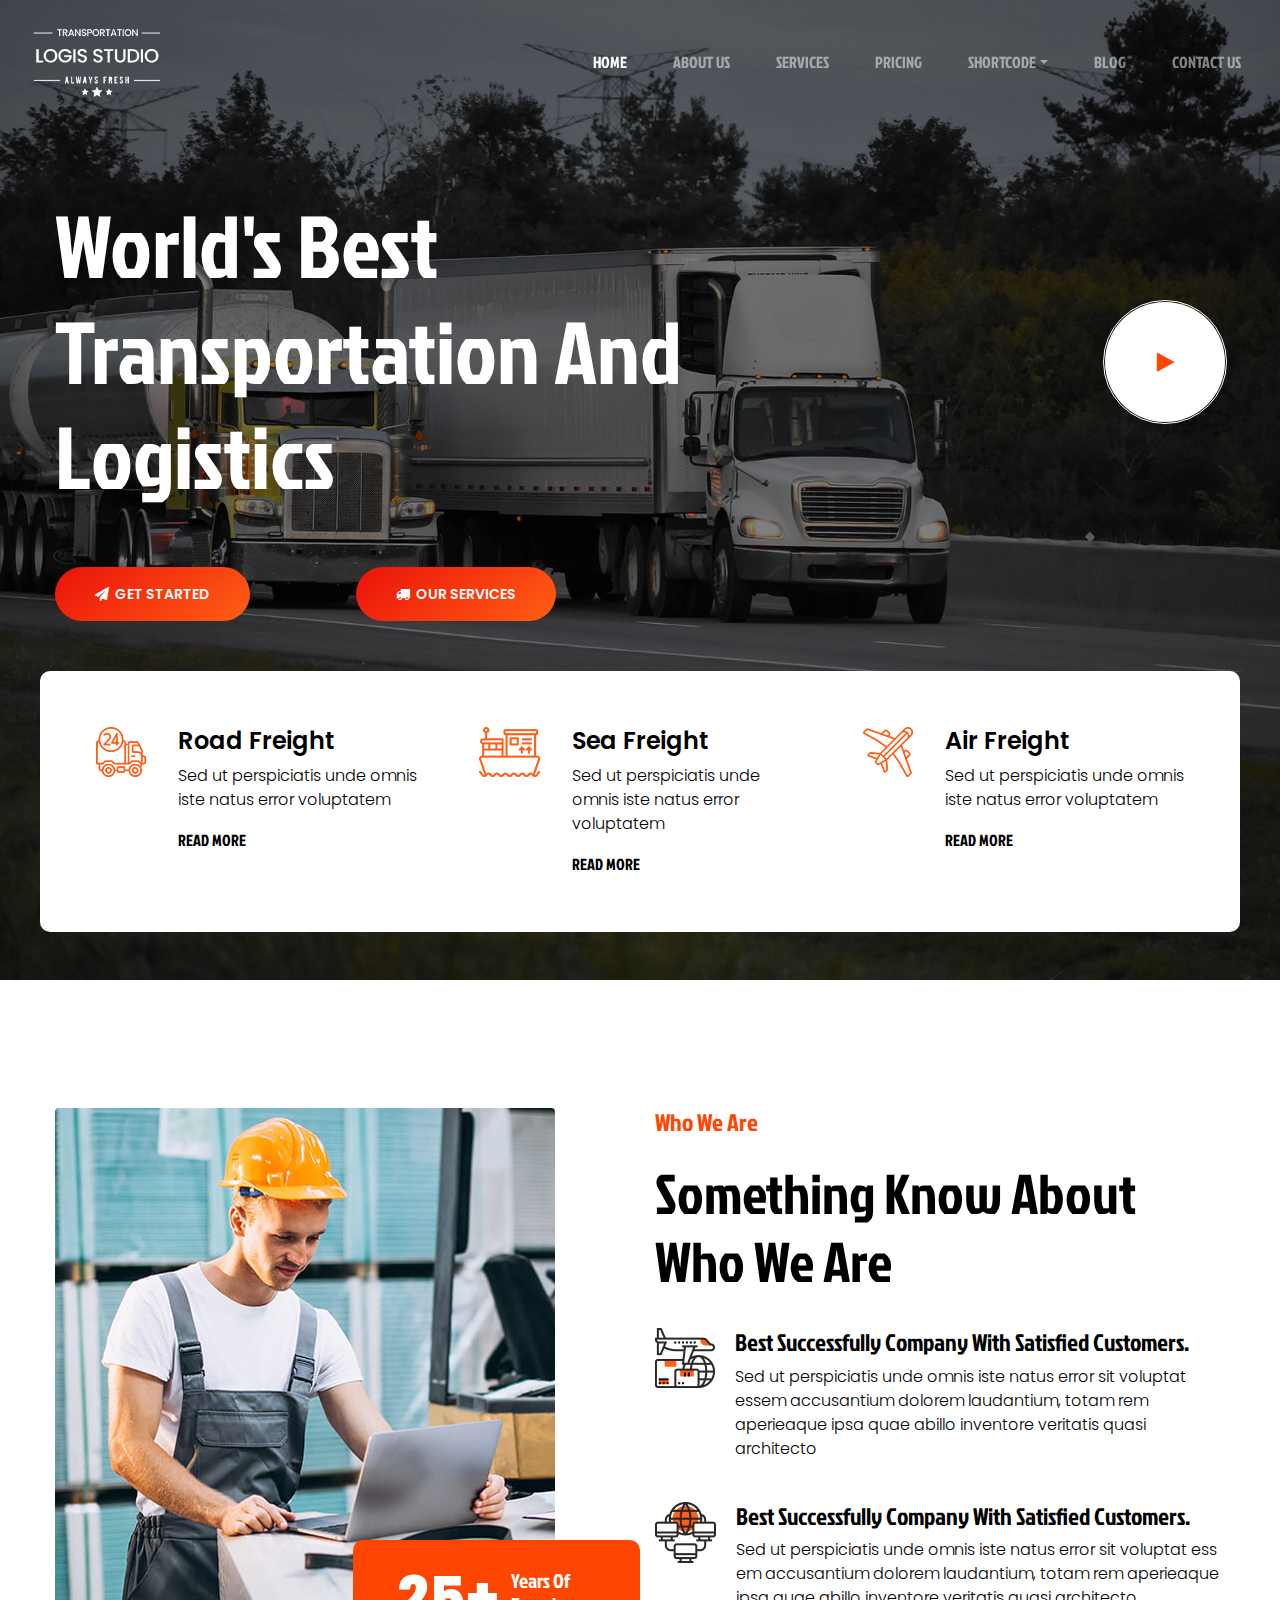
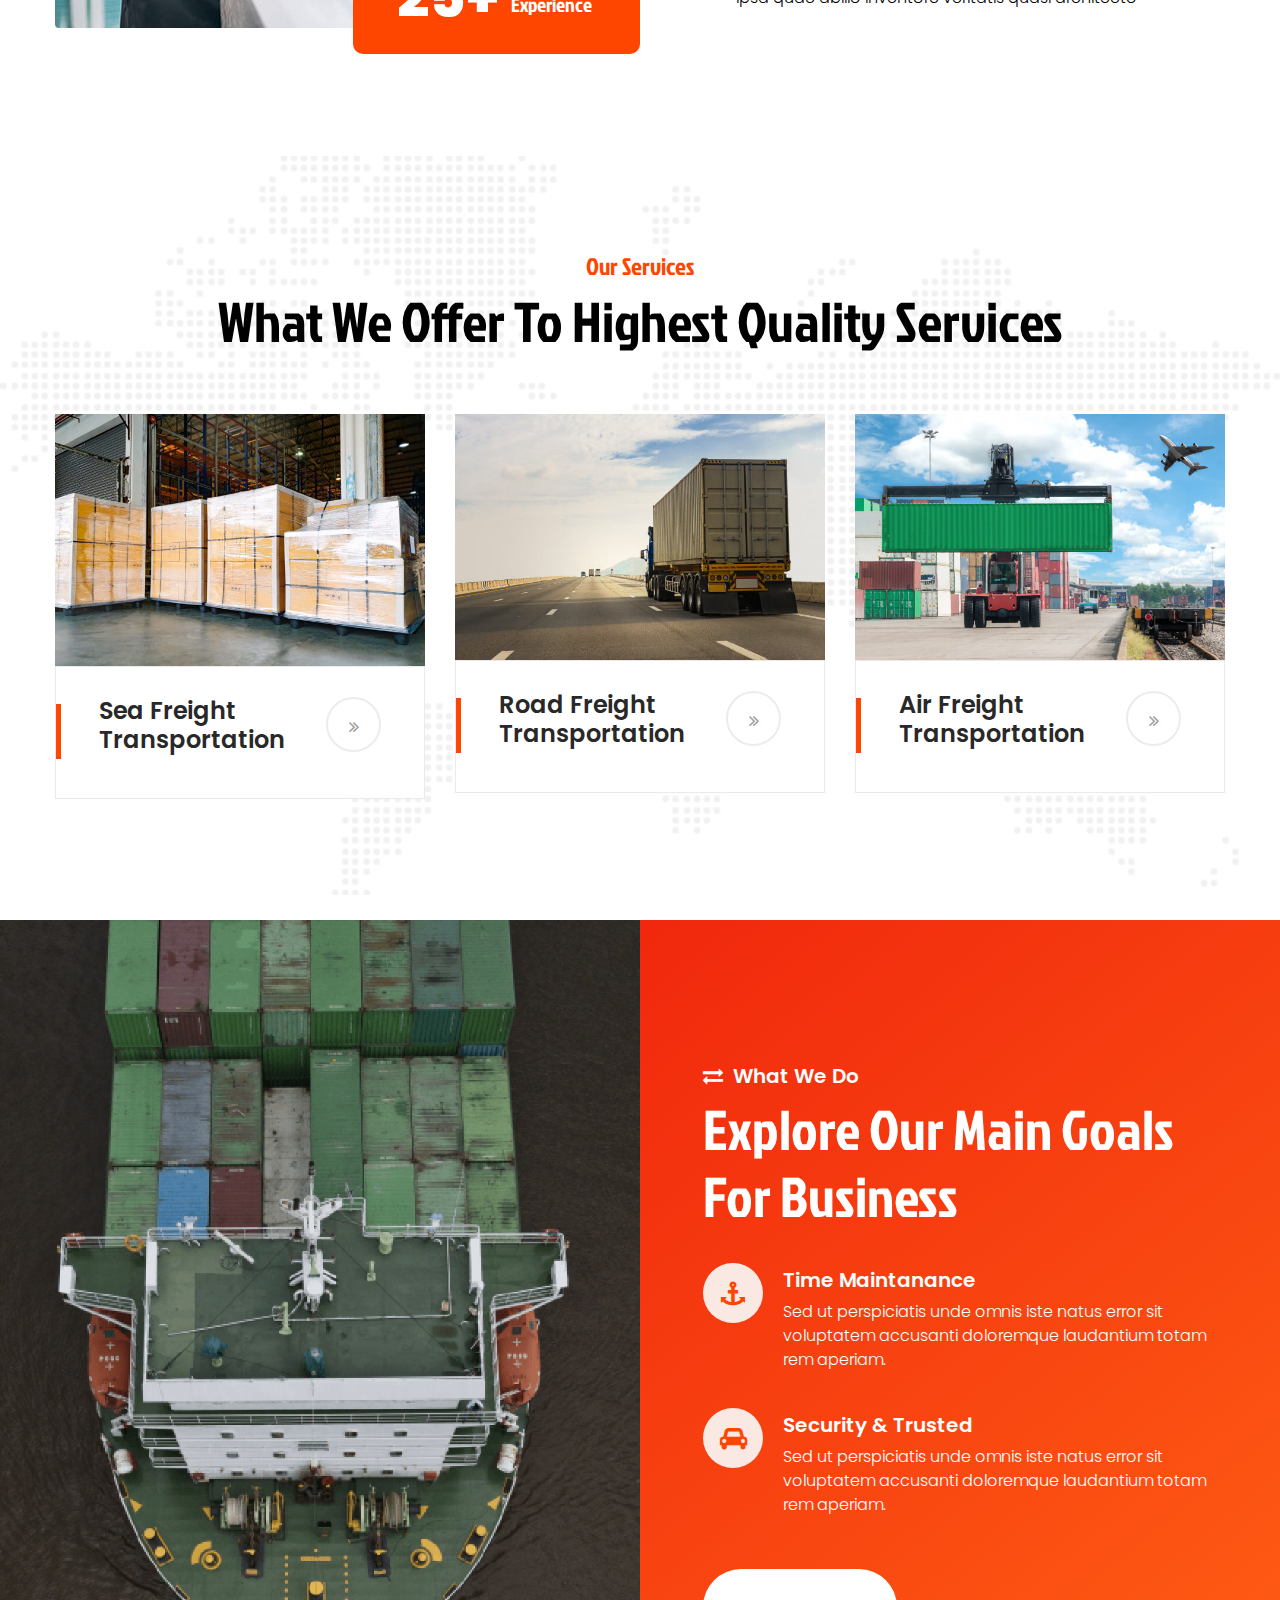
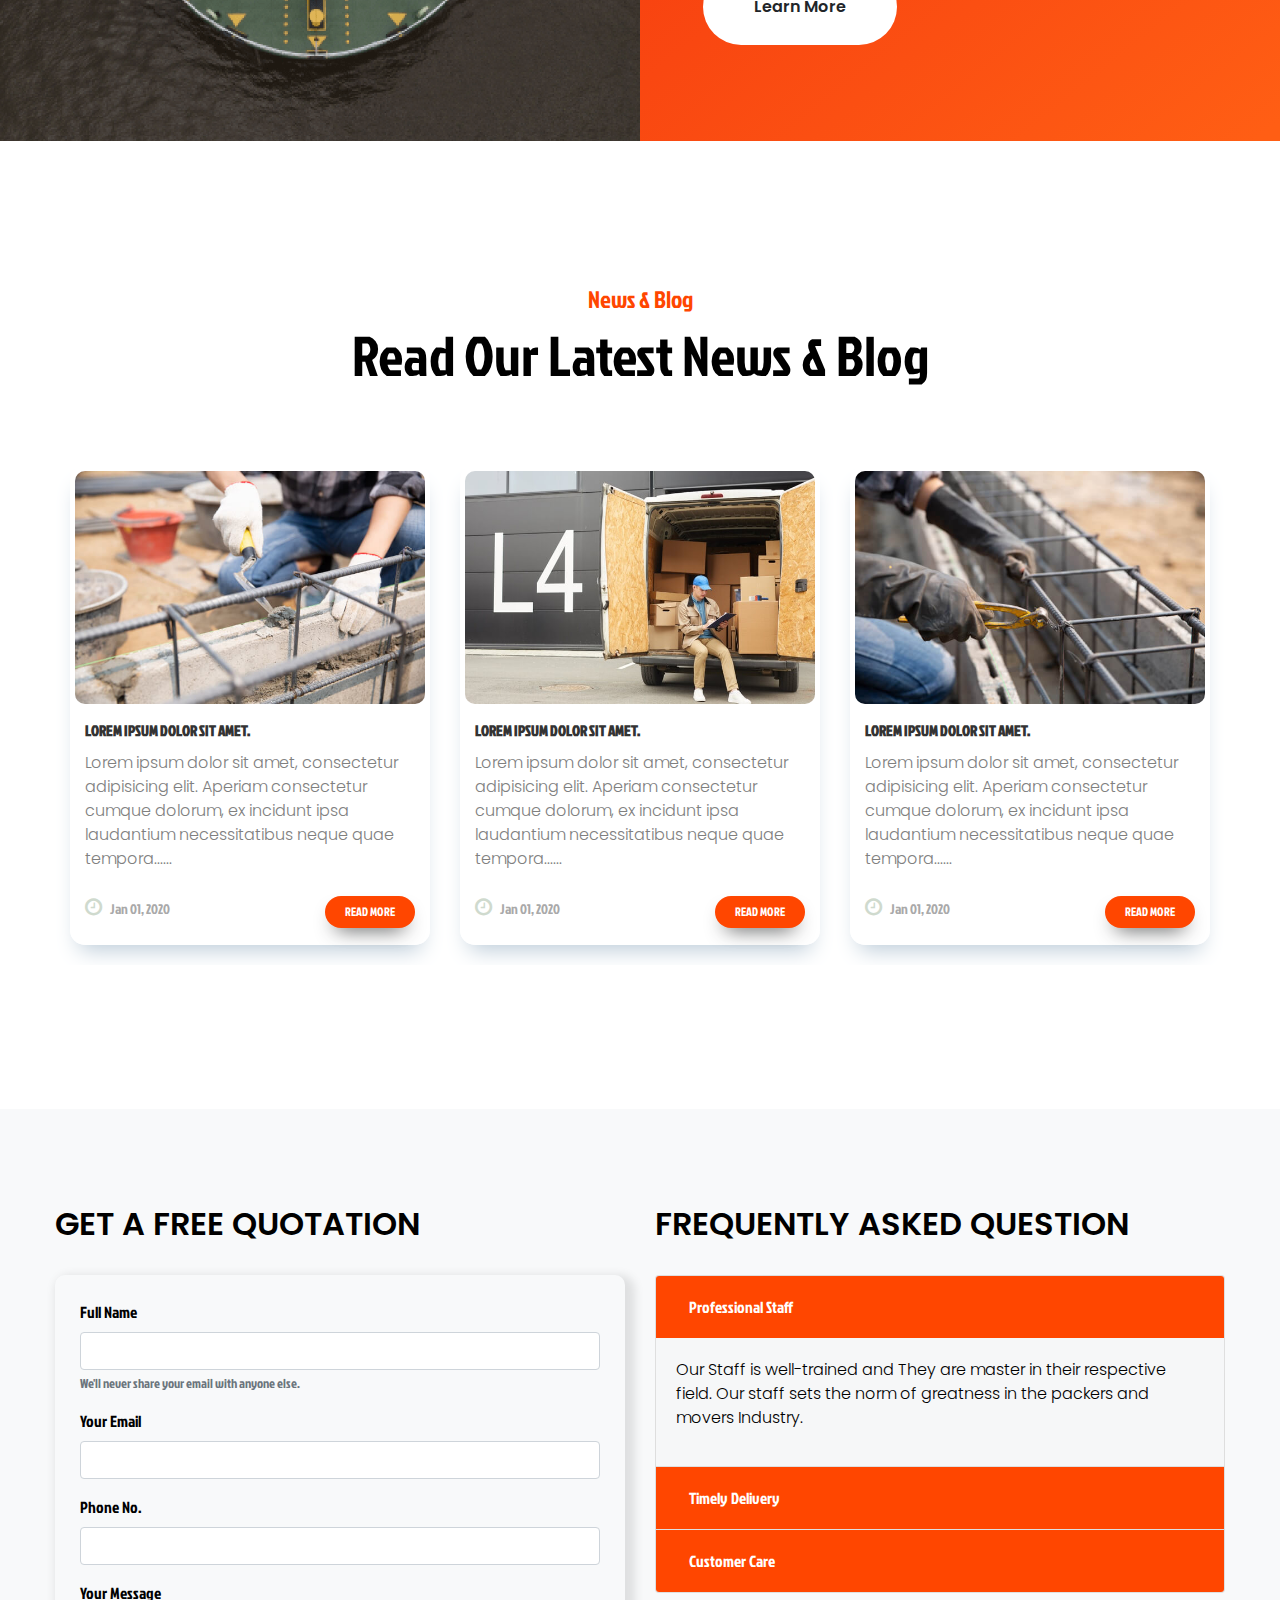
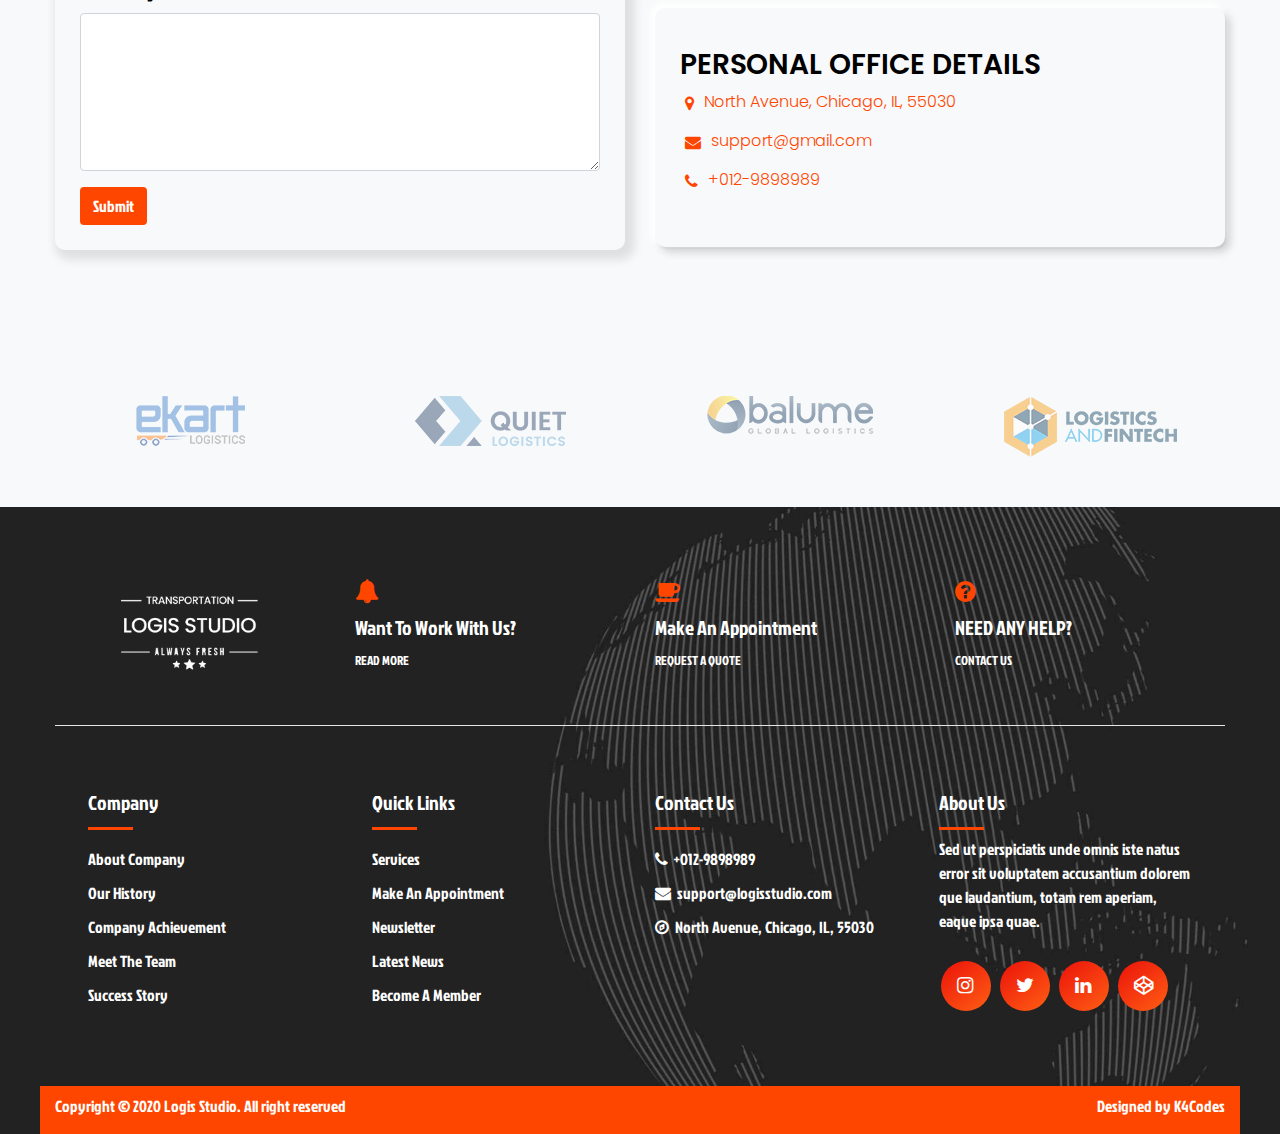
==== commit f04c57d8: "Update index.html" ====
--- a/index.html
+++ b/index.html
@@ -5,6 +5,7 @@
     <meta charset="UTF-8">
     <meta name="viewport" content="width=device-width, initial-scale=1.0">
     <title>Logistics</title>
+    <link rel="icon" type="image/png" href="assets/images/favicon.png">
     <link rel="stylesheet" href="https://cdnjs.cloudflare.com/ajax/libs/font-awesome/4.7.0/css/font-awesome.min.css">
     <link rel="stylesheet" href="assets/css/bootstrap/bootstrap.min.css">
     <link rel="stylesheet"
@@ -120,7 +121,7 @@
                                     <h4 class="s_color f4">Road Freight</h4>
                                     <p class="s_color f3">Sed ut perspiciatis unde omnis iste natus error
                                         voluptatem</p>
-                                    <a href="#" class="s_color">READ MORE</a>
+                                    <a href="#" class="s_color btn-secondary">READ MORE</a>
                                 </div>
                             </div>
                         </div>
@@ -133,7 +134,7 @@
                                     <h4 class="s_color f4">Sea Freight</h4>
                                     <p class="s_color f3">Sed ut perspiciatis unde omnis iste natus error
                                         voluptatem</p>
-                                    <a href="#" class="s_color">READ MORE</a>
+                                    <a href="#" class="s_color btn-secondary">READ MORE</a>
                                 </div>
                             </div>
                         </div>
@@ -146,7 +147,7 @@
                                     <h4 class="s_color f4">Air Freight</h4>
                                     <p class="s_color f3">Sed ut perspiciatis unde omnis iste natus error
                                         voluptatem</p>
-                                    <a href="#" class="s_color">READ MORE</a>
+                                    <a href="#" class="s_color btn-secondary">READ MORE</a>
                                 </div>
                             </div>
                         </div>
@@ -713,4 +714,4 @@
     <script src="assets/js/app.js"></script>
 </body>
 
-</html>+</html>
--- a/assets/css/style.css
+++ b/assets/css/style.css
@@ -170,10 +170,10 @@
 .get_btn {
   color: #ffffff;
   display: inline-block;
-  font-size: 15px;
+  font-size: 14px;
   font-weight: 700;
   line-height: 1;
-  padding: 25px 50px;
+  padding: 20px 40px;
   position: relative;
   text-transform: uppercase;
   -webkit-transition: 0.3s;
@@ -184,9 +184,36 @@
   transition: 0.3s;
 }
 
+.btn-secondary:link,
+.btn-secondary:visited {
+  background-color: transparent;
+  text-decoration: none;
+}
+
+.btn-secondary:hover {
+  color: #ff4600 !important;
+  text-shadow: 0 10px 20px rgba(0, 0, 0, 0.2);
+  transition: all 0.2s;
+}
+
+.btn-secondary-services:link,
+.btn-secondary-services:visited {
+  background-color: transparent;
+  text-decoration: none;
+}
+
+.btn-secondary-services:hover {
+  color: #000000 !important;
+  text-shadow: 0 10px 20px rgba(0, 0, 0, 0.2);
+  transition: all 0.2s;
+}
 .get_btn:hover {
   background: #ffffff;
   text-decoration: none;
+  -webkit-transform: translateY(-3px);
+  transform: translateY(-3px);
+  -webkit-box-shadow: 0 10px 20px rgba(0, 0, 0, 0.2);
+  box-shadow: 0 10px 20px rgba(0, 0, 0, 0.2);
 }
 
 .custom {
@@ -956,4 +983,4 @@
   margin-bottom: 15px;
   border-radius: 10px;
 }
-/*# sourceMappingURL=style.css.map */+/*# sourceMappingURL=style.css.map */
--- a/assets/css/media.css
+++ b/assets/css/media.css
@@ -41,7 +41,7 @@
     padding: 0;
   }
   .feature_content {
-    padding: 3em 3em 3em 3em;
+    padding: 3em 0em 3em 0em;
   }
   .m-faq {
     padding-top: 2em;
